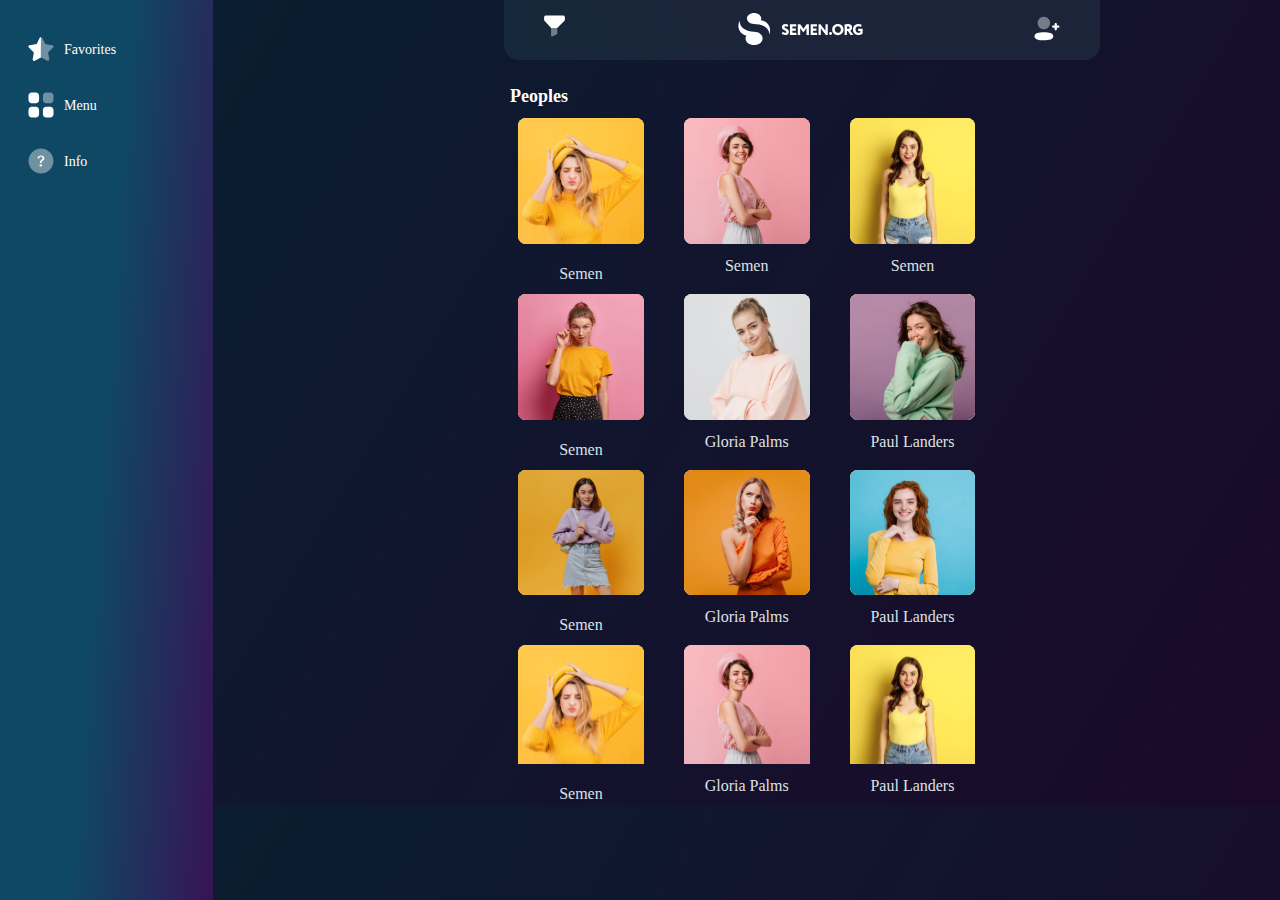
==== index.html @ aac5768b "minner change" ====
<!DOCTYPE html>
<html lang="en" data-bs-theme="dark">

<head>
    <meta charset="utf-8" />
    <meta name="viewport" content="width=device-width, initial-scale=1" />
    <meta name="description" content="" />
    <meta name="author" content="Mark Otto, Jacob Thornton, and Bootstrap contributors" />
    <meta name="generator" content="Hugo 0.122.0" />
    <title>Dashboard</title>
    <link href="assets/dist/css/bootstrap.min.css" rel="stylesheet" />
    <meta charset="UTF-8">
    <meta name="viewport" content="width=device-width, initial-scale=1.0">

    <link href="assets/dashboard.css" rel="stylesheet" />
    <link href="assets/style.css" rel="stylesheet" />
</head>

<body>
    <header class="p-0 shadow" data-bs-theme="dark">
        <div id="navbarSearch" class="navbar-search w-100 collapse">
            <input class="form-control w-100 rounded-0 border-0" type="text" placeholder="Search" aria-label="Search" />
        </div>
    </header>




    <div class="container-fluid">
        <div class="row">
            <div class="sidebar col-md-3 col-lg-2 p-0 bg-body-tertiary position-fixed">
                <div class="offcanvas-md offcanvas-end bg-body-tertiary" tabindex="-1" id="sidebarMenu"
                    aria-labelledby="sidebarMenuLabel">
                    <div class="offcanvas-header">
                        <button type="button" class="btn-close" data-bs-dismiss="offcanvas"
                            data-bs-target="#sidebarMenu" aria-label="Close"></button>
                    </div>
                    <div class="offcanvas-body d-md-flex flex-column p-0 pt-lg-3 overflow-y-auto sidebar-bg">
                        <ul class="nav flex-column text-white">
                            <li class="nav-item">
                                <a class="nav-link d-flex align-items-center gap-2" href="favorites.html">
                                    <img src="assets/images/fav.svg" class="menu-icon" alt="..." />
                                    Favorites
                                </a>
                            </li>

                            <li class="nav-item dropdown">
                                <a class="nav-link d-flex align-items-center gap-2" data-bs-toggle="collapse"
                                    href="#collapseExample" role="button" aria-expanded="false"
                                    aria-controls="collapseExample">
                                    <img src="assets/images/menu.svg" class="menu-icon" alt="..." />
                                    Menu
                                </a>

                                <div class="collapse" id="collapseExample">
                                    <div class="collepse-bg card card-body filteroverflow">



                                        <div>
                                            <div>
                                                <span class="float-start text-left text-white">1 Mile</span>
                                                <span class="float-end text-right greytext">500+ Miles</span>
                                            </div>
                                            <div class="mt-10">
                                                <input type="range" class="form-range" id="customRange1">
                                            </div>
                                        </div>

                                        <hr>

                                        <div>
                                            <div>
                                                <span class="float-start text-left text-white">Age</span>
                                                <span class="float-end text-right greytext">18-50</span>
                                            </div>
                                            <div class="mt-10">
                                                <input type="range" class="form-range" id="customRange1">
                                            </div>
                                        </div>

                                        <hr>


                                        <div>
                                            <div>
                                                <span class="float-start text-left text-white">Role</span>
                                            </div>
                                            <div class="mt-10">
                                                <div class="">
                                                    <span class="float-start text-left text-white">Caucasian</span>
                                                    <div class="form-check form-switch custom-switch">
                                                        <input class="form-check-input float-end" type="checkbox"
                                                            id="flexSwitchCheckDefault">
                                                    </div>
                                                </div>

                                            </div>

                                            <div class="mt-4">
                                                <div class="">
                                                    <span class="float-start text-left text-white">Asian</span>
                                                    <div class="form-check form-switch custom-switch">
                                                        <input class="form-check-input float-end" type="checkbox"
                                                            id="flexSwitchCheckDefault">
                                                    </div>
                                                </div>
                                            </div>

                                            <div class="mt-4">
                                                <div class="">
                                                    <span class="float-start text-left text-white">Latin/Hispanic</span>
                                                    <div class="form-check form-switch custom-switch">
                                                        <input class="form-check-input float-end" type="checkbox"
                                                            id="flexSwitchCheckDefault">
                                                    </div>
                                                </div>
                                            </div>

                                            <div class="mt-4">
                                                <div class="">
                                                    <span class="float-start text-left text-white">Black</span>
                                                    <div class="form-check form-switch custom-switch">
                                                        <input class="form-check-input float-end" type="checkbox"
                                                            id="flexSwitchCheckDefault">
                                                    </div>
                                                </div>
                                            </div>

                                            <div class="mt-4">
                                                <div class="">
                                                    <span class="float-start text-left text-white">Indian</span>
                                                    <div class="form-check form-switch custom-switch">
                                                        <input class="form-check-input float-end" type="checkbox"
                                                            id="flexSwitchCheckDefault">
                                                    </div>
                                                </div>
                                            </div>

                                            <div class="mt-4">
                                                <div class="">
                                                    <span class="float-start text-left text-white">Other</span>
                                                    <div class="form-check form-switch custom-switch">
                                                        <input class="form-check-input float-end" type="checkbox"
                                                            id="flexSwitchCheckDefault">
                                                    </div>
                                                </div>
                                            </div>

                                            <div class="mt-4">
                                                <div class="">
                                                    <span class="float-start text-left text-white">Top</span>
                                                    <div class="form-check form-switch custom-switch">
                                                        <input class="form-check-input float-end" type="checkbox"
                                                            id="flexSwitchCheckDefault">
                                                    </div>
                                                </div>
                                            </div>

                                            <div class="mt-4">
                                                <div class="">
                                                    <span class="float-start text-left text-white">Bottom</span>
                                                    <div class="form-check form-switch custom-switch">
                                                        <input class="form-check-input float-end" type="checkbox"
                                                            id="flexSwitchCheckDefault">
                                                    </div>
                                                </div>
                                            </div>
                                            <hr>

                                            <div class="d-grid gap-2 col-12 mx-auto">
                                                <button class="btn btn-search" type="button">SEARCH</button>
                                            </div>






                                        </div>



                                    </div>
                                </div>
                            </li>
                            <li class="nav-item">
                                <a class="nav-link d-flex align-items-center gap-2" href="info.html">
                                    <img src="assets/images/info.svg" class="menu-icon" alt="..." />
                                    Info
                                </a>
                            </li>
                        </ul>
                    </div>
                </div>
            </div>
            <!-- sidebar -->

            <main class="col-md-9 ms-sm-auto col-lg-10 px-md-4">

                <div class="container">
                    <div class="row">
                        <div class="col">

                        </div>
                        <div class="col-12 col-sm-12 col-md-6">

                            <div class="cardhead-bg top-headers">

                                <div class="row">
                                    <div class="col-2 col-sm-2 col-md-2">
                                        <div class="p-2 bd-highlight text-center">
                                            <a class="" data-bs-toggle="collapse" href="#notificationitem" role="button"
                                                aria-expanded="false" aria-controls="collapseExample">
                                                <img src="assets/images/filter.svg" class="filter-img" alt="..." />
                                            </a>
                                        </div>
                                    </div>
                                    <div class="col-8 col-sm-8 col-md-8">
                                        <div class="p-2 bd-highlight text-center">
                                            <a href="index.html">
                                              <img src="assets/images/logo.svg" class="menu-logo" alt="..." />
                                            </a>
                                        </div>
                                    </div>
                                    <div class="col-2 col-sm-2 col-md-2">
                                        <div class="p-2 bd-highlight text-center">
                                            <img src="assets/images/profile-icon.svg" class=" " alt="..." />
                                        </div>
                                    </div>



                                </div>
                            </div>
                            <div class="collapse colpbiesnotification " id="notificationitem">
                                <div class=" bropareabg  p-4">
                                    <div class="form-floating">
                                        <input type="email" class="form-control customfeald" id="floatingInput vust" placeholder="name@example.com">
                                        <label class="labeler" for="floatingInput">Email address</label>
                                      </div>
                                      <div class="tagarea mt-2">
                                        <dev class="heading-type">Types</dev><br>
                                        <small class="text-muted text-white">Identify your body and personality type</small>
                                        <div class="tags mt-2">
                                            <span class="badge rounded-pill bg-customtag">JOCK</span>
                                            <span class="badge rounded-pill bg-customtag">DILF</span>
                                            <span class="badge rounded-pill bg-customtag">FRESHF</span>
                                            <span class="badge rounded-pill bg-customtag">CHUBBY</span>
                                            <span class="badge rounded-pill bg-customtag">FEM</span>
                                            <span class="badge rounded-pill bg-customtag">FURRY</span>
                                            <span class="badge rounded-pill bg-customtag">MUSCLE</span>
                                            <span class="badge rounded-pill bg-customtag">MASCULINE</span>
                                            <span class="badge rounded-pill bg-customtag">SMOOTH</span>
                                            <span class="badge rounded-pill bg-customtag">FUNNY</span>
                                            <span class="badge rounded-pill bg-customtag">BIG ASS</span>
                                            <span class="badge rounded-pill bg-customtag">BIG COCK</span>
                                            <span class="badge rounded-pill bg-customtag">TATTOOED</span>
                                        </div>
                                        <hr>

                                        <dev class="heading-type">Tags</dev><br>
                                        <small class="text-muted text-white">Select tags identifying the type of content you create</small>
                                        <div class="tags mt-2">
                                            <span class="badge rounded-pill bg-customtag">FISTING</span>
                                            <span class="badge rounded-pill bg-customtag">GROUP</span>
                                            <span class="badge rounded-pill bg-customtag">FEET</span>
                                            <span class="badge rounded-pill bg-customtag">ROLE PLAY</span>
                                            <span class="badge rounded-pill bg-customtag">AMATEUR</span>
                                            <span class="badge rounded-pill bg-customtag">BONDAGE</span>
                                            <span class="badge rounded-pill bg-customtag">COSPLAY</span>
                                            <span class="badge rounded-pill bg-customtag">ANAL</span>
                                            <span class="badge rounded-pill bg-customtag">ORAL</span>
                                            <span class="badge rounded-pill bg-customtag">HARDCORE</span>
                                            <span class="badge rounded-pill bg-customtag">MASTURBATION</span>
                                            <span class="badge rounded-pill bg-customtag">PISSING</span>
                                            <span class="badge rounded-pill bg-customtag">POV</span>
                                        </div>
<hr>
<div class="d-grid gap-2 col-12 mx-auto">
    <button class="btn btn-search" type="button">SEARCH</button>
</div>


                                      </div>

                                  
                                </div>
                            </div>
                        </div>
                        <div class="col">
                        </div>
                    </div>





                    <div class="container mt-10">
                        <div class="row">
                            <div class="col">

                            </div>
                            <div class="col-12 col-sm-12 col-md-6 mt-5">


                                <div class="mein-topheading ">
                                    Peoples
                                </div>
                                <div>


                                    <div class="row overflow-productssection ">
                                        <div class="col-4 col-sm-4 col-md-4">
                                            <div class="p-2 bd-highlight text-center">
                                                <a class="" data-bs-toggle="modal" href="#exampleModalToggle1"
                                                    role="button">
                                                    <img src="assets/images/image-gallery/1.svg" class="img-100per"
                                                        alt="...">
                                                </a>
                                            </div>
                                            <p class="text-center gallery-heading">Semen</p>
                                        </div>
                                        <div class="col-4 col-sm-4 col-md-4">
                                            <div class="p-2 bd-highlight text-center">
                                                <img src="assets/images/image-gallery/2.svg" class="img-100per"
                                                    alt="...">
                                                <p class="text-center gallery-heading">Semen</p>
                                            </div>
                                        </div>
                                        <div class="col-4 col-sm-4 col-md-4">
                                            <div class="p-2 bd-highlight text-center">
                                                <img src="assets/images/image-gallery/3.svg" class="img-100per "
                                                    alt="...">
                                                <p class="text-center gallery-heading">Semen</p>
                                            </div>
                                        </div>

                                        <div class="col-4 col-sm-4 col-md-4">
                                            <div class="p-2 bd-highlight text-center">
                                                <img src="assets/images/image-gallery/4.svg" class="img-100per"
                                                    alt="...">
                                            </div>
                                            <p class="text-center gallery-heading">Semen</p>
                                        </div>
                                        <div class="col-4 col-sm-4 col-md-4">
                                            <div class="p-2 bd-highlight text-center">
                                                <img src="assets/images/image-gallery/5.svg" class="img-100per"
                                                    alt="...">
                                                <p class="text-center gallery-heading">Gloria Palms</p>
                                            </div>
                                        </div>
                                        <div class="col-4 col-sm-4 col-md-4">
                                            <div class="p-2 bd-highlight text-center">
                                                <img src="assets/images/image-gallery/6.svg" class="img-100per "
                                                    alt="...">
                                                <p class="text-center gallery-heading">Paul Landers</p>
                                            </div>
                                        </div>


                                        <div class="col-4 col-sm-4 col-md-4">
                                            <div class="p-2 bd-highlight text-center">
                                                <img src="assets/images/image-gallery/7.svg" class="img-100per"
                                                    alt="...">
                                            </div>
                                            <p class="text-center gallery-heading">Semen</p>
                                        </div>
                                        <div class="col-4 col-sm-4 col-md-4">
                                            <div class="p-2 bd-highlight text-center">
                                                <img src="assets/images/image-gallery/8.svg" class="img-100per"
                                                    alt="...">
                                                <p class="text-center gallery-heading">Gloria Palms</p>
                                            </div>
                                        </div>
                                        <div class="col-4 col-sm-4 col-md-4">
                                            <div class="p-2 bd-highlight text-center">
                                                <img src="assets/images/image-gallery/9.svg" class="img-100per "
                                                    alt="...">
                                                <p class="text-center gallery-heading">Paul Landers</p>
                                            </div>
                                        </div>

                                        <div class="col-4 col-sm-4 col-md-4">
                                            <div class="p-2 bd-highlight text-center">
                                                <img src="assets/images/image-gallery/10.svg" class="img-100per"
                                                    alt="...">
                                            </div>
                                            <p class="text-center gallery-heading">Semen</p>
                                        </div>
                                        <div class="col-4 col-sm-4 col-md-4">
                                            <div class="p-2 bd-highlight text-center">
                                                <img src="assets/images/image-gallery/11.svg" class="img-100per"
                                                    alt="...">
                                                <p class="text-center gallery-heading">Gloria Palms</p>
                                            </div>
                                        </div>
                                        <div class="col-4 col-sm-4 col-md-4">
                                            <div class="p-2 bd-highlight text-center">
                                                <img src="assets/images/image-gallery/12.svg" class=" img-100per"
                                                    alt="...">
                                                <p class="text-center gallery-heading">Paul Landers</p>
                                            </div>
                                        </div>
                                    </div>

                                </div>





                            </div>
                            <div class="col">

                            </div>
                        </div>
                    </div>

                </div>
                <footer class="footer mt-auto   menuon-mobile">
                    <div class="container">
                        <nav class=" ">
                            <div class="">


                                <div class="">
                                    <div class="row">
                                        <div class="col text-center">

                                            <a class="nav-link  align-items-center gap-2" href="#">
                                                <img src="assets/images/fav.svg" class="menu-icon" alt="..." />
                                                <div class="mobile-menusize">Favorites</div>
                                            </a>

                                        </div>
                                        <div class="col text-center">
                                            <a class="nav-link  align-items-center gap-2" data-bs-toggle="modal"
                                                href="#exampleModalToggle" role="button">
                                                <img src="assets/images/menu.svg" class="menu-icon" alt="..." />
                                                <div class="mobile-menusize">Menu</div>
                                            </a>


                                        </div>
                                        <div class="col text-center">

                                            <a class="nav-link  align-items-center gap-2" href="#">
                                                <img src="assets/images/info.svg" class="menu-icon" alt="..." />
                                                <div class="mobile-menusize">Info</div>
                                            </a>


                                        </div>
                                    </div>

                                </div>
                            </div>
                        </nav>
                    </div>
                </footer>


        </div>

        <!-- popup -->

        <div class="modal fade popppsdivmjdjje" id="exampleModalToggle" aria-hidden="true"
            aria-labelledby="exampleModalToggleLabel" tabindex="-1">
            <div class="modal-dialog modal-dialog-centered  ">
                <div class="modal-content mobilepopupbg ">
                    <!-- <button type="button" class="btn-close float-end" data-bs-dismiss="modal" aria-label="Close"></button> -->
                    <div class="modal-header">
                        <h5 class="modal-title text-center  " id="exampleModalToggleLabel">TOGGLE</h5>
                    </div>
                    <div class="modal-body">
                        <div class="  filteroverflow">
                            <div>
                                <div>
                                    <span class="float-start text-left text-white">1 Mile</span>
                                    <span class="float-end text-right greytext">500+ Miles</span>
                                </div>
                                <div class="mt-10">
                                    <input type="range" class="form-range custom-range" id="customRange1">
                                </div>
                            </div>
                            <hr>
                            <div>
                                <div>
                                    <span class="float-start text-left text-white">Age</span>
                                    <span class="float-end text-right greytext">18-50</span>
                                </div>
                                <div class="mt-10">
                                    <input type="range" class="form-range custom-range" id="customRange1">
                                </div>
                            </div>
                            <hr>
                            <div>
                                <div>
                                    <span class="float-start text-left text-white">Role</span>
                                </div>
                                <div class="mt-10">
                                    <div class="">
                                        <span class="float-start text-left text-white">Caucasian</span>
                                        <div class="form-check form-switch custom-switch">
                                            <input class="form-check-input float-end" type="checkbox"
                                                id="flexSwitchCheckDefault">
                                        </div>
                                    </div>
                                </div>
                                <div class="mt-4">
                                    <div class="">
                                        <span class="float-start text-left text-white">Asian</span>
                                        <div class="form-check form-switch custom-switch">
                                            <input class="form-check-input float-end" type="checkbox"
                                                id="flexSwitchCheckDefault">
                                        </div>
                                    </div>
                                </div>

                                <div class="mt-4">
                                    <div class="">
                                        <span class="float-start text-left text-white">Latin/Hispanic</span>
                                        <div class="form-check form-switch custom-switch">
                                            <input class="form-check-input float-end" type="checkbox"
                                                id="flexSwitchCheckDefault">
                                        </div>
                                    </div>
                                </div>

                                <div class="mt-4">
                                    <div class="">
                                        <span class="float-start text-left text-white">Black</span>
                                        <div class="form-check form-switch custom-switch">
                                            <input class="form-check-input float-end" type="checkbox"
                                                id="flexSwitchCheckDefault">
                                        </div>
                                    </div>
                                </div>

                                <div class="mt-4">
                                    <div class="">
                                        <span class="float-start text-left text-white">Indian</span>
                                        <div class="form-check form-switch custom-switch">
                                            <input class="form-check-input float-end" type="checkbox"
                                                id="flexSwitchCheckDefault">
                                        </div>
                                    </div>
                                </div>

                                <div class="mt-4">
                                    <div class="">
                                        <span class="float-start text-left text-white">Other</span>
                                        <div class="form-check form-switch custom-switch">
                                            <input class="form-check-input float-end" type="checkbox"
                                                id="flexSwitchCheckDefault">
                                        </div>
                                    </div>
                                </div>

                                <div class="mt-4">
                                    <div class="">
                                        <span class="float-start text-left text-white">Top</span>
                                        <div class="form-check form-switch custom-switch">
                                            <input class="form-check-input float-end" type="checkbox"
                                                id="flexSwitchCheckDefault">
                                        </div>
                                    </div>
                                </div>

                                <div class="mt-4">
                                    <div class="">
                                        <span class="float-start text-left text-white">Bottom</span>
                                        <div class="form-check form-switch custom-switch">
                                            <input class="form-check-input float-end" type="checkbox"
                                                id="flexSwitchCheckDefault">
                                        </div>
                                    </div>
                                </div>
                                <hr>

                                <div class="d-grid gap-2 col-12 mx-auto">
                                    <button class="btn btn-search" data-bs-target="#exampleModalToggle2"
                                        data-bs-toggle="modal" data-bs-dismiss="modal">SEARCH</button>
                                </div>
                            </div>

                        </div>
                    </div>

                </div>
            </div>
        </div>


        <!-- Pop 2 -->

        <div class="modal fade popppsdivmjdjje" id="exampleModalToggle1" aria-hidden="true"
            aria-labelledby="exampleModalToggleLabel" tabindex="-1">
            <div class="modal-dialog modal-dialog-centered ">
                <div class="modal-content  ">
                    <div class="popup-widtharea"
                        style="background-image: url(assets/images/image.png); background-repeat: no-repeat;">
                        <div class="modal-header">
                            <h5 class="modal-title text-center text-white" id="exampleModalToggleLabel">SHOW ME</h5>
                            <!-- <button type="button" class="btn-close" data-bs-dismiss="modal" aria-label="Close"></button> -->
                        </div>
                        <div class="modal-body no-border" style="padding-top: 0px;">
                            <div class="check-boxarea">

                                <div class="form-check">
                                    <input class="form-check-input" type="checkbox" value="" id="flexCheckDefault">
                                    <label class=" checkboxtext">
                                        GAY
                                    </label>
                                </div>

                                <div class="form-check">
                                    <input class="form-check-input" type="checkbox" value="" id="flexCheckDefault">
                                    <label class=" checkboxtext">
                                        BISEXUAL
                                    </label>
                                </div>

                                <div class="form-check">
                                    <input class="form-check-input" type="checkbox" value="" id="flexCheckDefault">
                                    <label class=" checkboxtext">
                                        STRAIGHT
                                    </label>
                                </div>

                                <div class="form-check">
                                    <input class="form-check-input" type="checkbox" value="" id="flexCheckDefault">
                                    <label class=" checkboxtext">
                                        TRANS
                                    </label>
                                </div>

                                <div class="form-check">
                                    <input class="form-check-input" type="checkbox" value="" id="flexCheckDefault">
                                    <label class=" checkboxtext">
                                        HIV UNDECTABLE
                                    </label>
                                </div>

                            </div>

                            <div class="textarea-appo glassbgs text-center commentsareas">
                                *red revise mock-upThesemen.orgwebsites is transparent ie non members area is the same
                                as themembers area except communication with other Semen is not available to nonmembers
                                visiting the website*red revise mock-up Thesemen.orgwebsites is transparent ie non
                                members area is the same as themembers area except communication*red revise
                                mock-upThesemen.orgwebsites is transparent ie non members area is the same as themembers
                                area except communication with other Semen is not available to nonmembers visiting the
                                website*red revise mock-up Thesemen.orgwebsites is transparent ie non members area is
                                the same as themembers area except communication with other Semen is not available to
                                nonmembers visiting the website *red revise mock-upThesemen.orgwebsites is transparent
                                ie

                            </div>

                            <div class="d-grid gap-2 col-12 mx-auto mt-4">
                                <button class="btn btn-search" type="button">
                                    <span class="agretext">I AGREE</span> <img src="assets/images/swapicon.svg" class=""
                                        alt="...">
                                </button>
                                <button class="btn btn-exit mt-2 mb-3" data-bs-target="#exampleModalToggle2"
                                    data-bs-toggle="modal" data-bs-dismiss="modal">
                                    <span class="agretext">EXIT</span>
                                </button>
                            </div>


                        </div>
                        <br /> <br />
                    </div>
                </div>
            </div>
        </div>








        </main>
    </div>
    </div>
    <script src="assets/dist/js/bootstrap.bundle.min.js"></script>

    <script src="assets/dashboard.js"></script>
</body>

</html>
---- assets/dashboard.css ----
.bi {
  display: inline-block;
  width: 1rem;
  height: 1rem;
}

/*
 * Sidebar
 */

@media (min-width: 768px) {
  .sidebar .offcanvas-lg {
    position: -webkit-sticky;
    position: sticky;
    top: 48px;
  }
  .navbar-search {
    display: block;
  }
}

.sidebar .nav-link {
  font-size: .875rem;
  font-weight: 500;
}

.sidebar .nav-link.active {
  color: #2470dc;
}

.sidebar-heading {
  font-size: .75rem;
}

/*
 * Navbar
 */

.navbar-brand {
  padding-top: .75rem;
  padding-bottom: .75rem;
  background-color: rgba(0, 0, 0, .25);
  box-shadow: inset -1px 0 0 rgba(0, 0, 0, .25);
}

.navbar .form-control {
  padding: .75rem 1rem;
}
---- assets/style.css ----
body {
  background: rgb(27, 9, 41);
  background: linear-gradient(301deg, rgba(27, 9, 41, 1) 0%, rgba(8, 32, 49, 1) 100%);
  font-family: montserrat !important;
}


.sidebar-bg {
  background: rgb(15, 72, 100);
  background: linear-gradient(94deg, rgba(15, 72, 100, 1) 48%, rgba(55, 20, 85, 1) 100%);
  height: 100vh;
}

.cardhead-bg {
  background: rgb(28, 36, 57);
  background: linear-gradient(254deg, rgba(28, 36, 57, 1) 48%, rgba(23, 40, 59, 1) 100%);
  padding: 5px 16px 7px 13px;
  border-bottom-right-radius: 15px;
  border-bottom-left-radius: 15px;
  /* position: fixed;
  width: 617px; */
}

.text-center {
  text-align: center;
  margin: auto;
}

.logo-images {
  width: 130px;
}

.filter-img {
  width: 25px;
}

.profile-img {
  width: 14px;
  height: 30px;
  border-radius: 50%;
}

.nav {
  color: #ffffff !important;
}

.text-white {
  color: #ffffff !important;
}

.nav-link {

  color: #ffffff;
  margin-left: 10px;
  margin-right: 10px;
  margin-top: 10px;

}

.nav-link:hover {
  color: #ffffff;
  background-color: #ffffff22;
  border-radius: 10px;
  margin-left: 10px;
  margin-right: 10px;
  margin-top: 10px;
}

ul.dropdown-menu.show {
  background: #0f4864;
  width: 90%;
}

.collepse-bg {
  background-color: #0f486400;
}

.mobile-menu-responsive {
  background-color: #0f4864;
}

.menuon-mobile {
  display: none;
}

.mobile-menusize {
  font-size: 10px;
}

.menu-logo {
  width: 125px;
}

.mein-topheading {
  font-size: 18px;
  color: #ffffff;
  font-weight: 600;
}

.mt-10 {
  margin-top: 35px;
}

.gallery-heading {
  margin-top: 10px;
}

.img-100per {
  width: 100%;
}

.filteroverflow {
  overflow-x: auto;
  height: 80%;
  border: navajowhite;
}

.text-left {
  text-align: left;
}

.text-right {
  text-align: right;
}

.greytext {
  color: #C6C6C6;
}




.custom-switch .form-check-input {
  border: navajowhite;
  width: 50px;
  /* Adjust width */
  height: 25px;
  /* Adjust height */
  background-color: #8875E3;
  /* Default (unchecked) background color */

  transition: background-color 0.3s ease, transform 0.3s ease, border-color 0.3s ease;
  appearance: none;
  /* Remove default browser styles */
  border-radius: 50px !important;
  /* Rounded switch */
  position: relative;
  cursor: pointer;
}

.custom-switch .form-check-input:before {
  content: '';
  position: absolute;
  top: 50%;
  left: 5px;
  width: 15px;
  /* Circle size */
  height: 15px;
  background-color: #132949;
  /* Knob color */
  border-radius: 50%;
  transform: translateY(-50%);
  transition: transform 0.3s ease;
}

.custom-switch .form-check-input:checked {
  background-color: white;
  /* Checked background color */
  border-color: rgba(255, 255, 255, 0);
}

.custom-switch .form-check-input:checked:before {
  background-color: #8875E3;
  /* Knob color when checked */
  transform: translateY(-50%) translateX(25px);
  /* Move knob */
}

.btn-search {
  background: rgb(101, 227, 113);
  background: linear-gradient(90deg, rgba(101, 227, 113, 1) 32%, rgba(62, 149, 73, 1) 100%);
  color: #ffffff;

  border-radius: 100px;
  padding: 10px 20px;
  font-size: 12px;
}

.btn-search:hover {
  background: rgb(101, 227, 113);
  background: linear-gradient(90deg, rgba(101, 227, 113, 1) 32%, rgba(62, 149, 73, 1) 100%);
  color: #ffffff;

  border-radius: 100px;
  padding: 10px 20px;
  font-size: 12px;
}
.btn-exit{
  background: rgb(20,66,66);
  background: linear-gradient(137deg, rgba(20,66,66,1) 0%, rgba(34,26,66,1) 100%);
  color: #ffffff;

  border-radius: 100px;
  padding: 10px 20px;
  font-size: 12px;

}

.overflow-productssection {
  overflow-x: auto;
  height: 80%;
  border: navajowhite;
}

.top-headers {
  position: fixed;
  /* display: contents; */
  width: 596px;
}


.mobilepopupbg {
  background: rgb(37, 179, 243);
  background: linear-gradient(158deg, rgba(37, 179, 243, 1) 32%, rgba(108, 38, 164, 1) 100%);
}

.popppsdivmjdjje {
  border-radius: 30px;
  width: 90% !important;
  margin: auto;
  margin-left: 5% !important;
}

.no-border {
  border: none !important;
}


.modal-header {
  border-bottom: var(--bs-modal-header-border-width) solid #49505700 !important;
}

.modal-footer {
  border-top: var(--bs-modal-footer-border-width) solid #49505700 !important;
}

.popupimagebg {

  background-image: url("images/image.png");
}

.form-check-input {
  --bs-form-check-bg: #ffffff00;
  flex-shrink: 0;
  width: 2em;
  height: 2em;
  margin-top: .25em;
  border-radius: 6px !important;
  border: #ffffff solid 2px;
}

.checkboxtext {
  color: #ffffff;
  font-size: 12px;
}

.checkboxtext {
  color: #ffffff;
  font-size: 15px;
  font-weight: 500;
  margin-left: 5px;
  padding-top: 1px;
  margin-top: 5px;
}

.textarea-appo {
  background: #ffffff00;
  border: #ffffff solid 2px;
  border-radius: 10px;
  color: #ffffff;
  font-size: 15px;
  font-weight: 500;
  margin-top: 5px;
  padding: 10px;
  width: 100%;
}


.glassbgs {
  background: rgba(255, 255, 255, 0.28);
  border-radius: 16px;
  box-shadow: 0 4px 30px rgba(0, 0, 0, 0.1);
  backdrop-filter: blur(5px);
  -webkit-backdrop-filter: blur(5px);
  border: 1px solid rgba(255, 255, 255, 0.3);
  width: 100%;
}

.commentsareas {
  font-size: 12px;
  font-weight: normal;
  overflow: auto;
  height: 136px;
  margin-top: 20px;
  padding: 5px;
}

.popup-widtharea {
  width: 500px;
  height: 509px;

}

.agretext {
  color: #ffffff;
  font-size: 14px;
  font-weight: 600;
  /* margin-top: 5px; */
  /* padding-top: 16px; */
}

.form-check {

  margin-bottom: 3px;
}
.colpbiesnotification{
  position: absolute;
    width: 596px;
    margin-top: 58px;
}
.bropareabg{
  background: rgb(37,181,236);
  background: linear-gradient(132deg, rgba(37,181,236,1) 0%, rgba(135,47,205,1) 100%);
  border-bottom-right-radius: 21px;
  border-bottom-left-radius: 21px;
  padding: 10px;
}

input#floatingInput\ vust {
  border-radius: 50px;
  background: transparent;
  border: solid 2px #fff;
}
.heading-type{
  color: #ffffff;
  font-size: 15px;
  font-weight: 600;
  
}
.bg-customtag {
  border-radius: 50px;
  padding: 8px 18px 8px 18px;
  color: #ffffff;
  font-size: 12px;
  font-weight: 600;

  background: rgba(255, 255, 255, 0.28);
  border-radius: 16px;
  box-shadow: 0 4px 30px rgba(0, 0, 0, 0.1);
  backdrop-filter: blur(5px);
  -webkit-backdrop-filter: blur(5px);
  border: 1px solid rgba(255, 255, 255, 0.3);
  margin-top: 5px;
}

.bg-customtag:hover {
  border-radius: 50px;
  padding: 8px 18px 8px 18px;
  color: #ffffff;
  font-size: 12px;
  font-weight: 600;

  background: rgba(10, 10, 10, 0.793);
  border-radius: 16px;
  box-shadow: 0 4px 30px rgba(0, 0, 0, 0.1);
  backdrop-filter: blur(5px);
  -webkit-backdrop-filter: blur(5px);
  border: 1px solid rgba(255, 255, 255, 0.3);
  margin-top: 5px;
}

.deletebutton {
  position: relative;
  float: right;
  margin-top: -30px;
  margin-right: 5px;
}
.edit-icons{width: 20px;}

@media only screen and (max-width: 765px) and (min-width: 100px) {
  .menuon-mobile {
    background: rgb(17, 69, 103);
    background: linear-gradient(49deg, rgba(17, 69, 103, 1) 48%, rgba(54, 22, 86, 1) 100%);
    bottom: 6px;
    position: fixed;
    width: 95%;
    margin: auto;
    border-radius: 15px;
    display: block !important;
    padding: 1px;
  }


  .colpbiesnotification{
    position: absolute;
    width: 95%;
      margin-top: 58px;
  }
  .popup-widtharea {
    width: 100%;
    height: 509px;
    border-radius: 25px;
}


  .cardhead-bg {

    width: 100% !important;
  }

}

::-webkit-scrollbar {
  width: 5px;
}

::-webkit-scrollbar-track {

  border-radius: 10px;
}

::-webkit-scrollbar-thumb {
  border-radius: 50px;
  background-color: #0f4864;
}
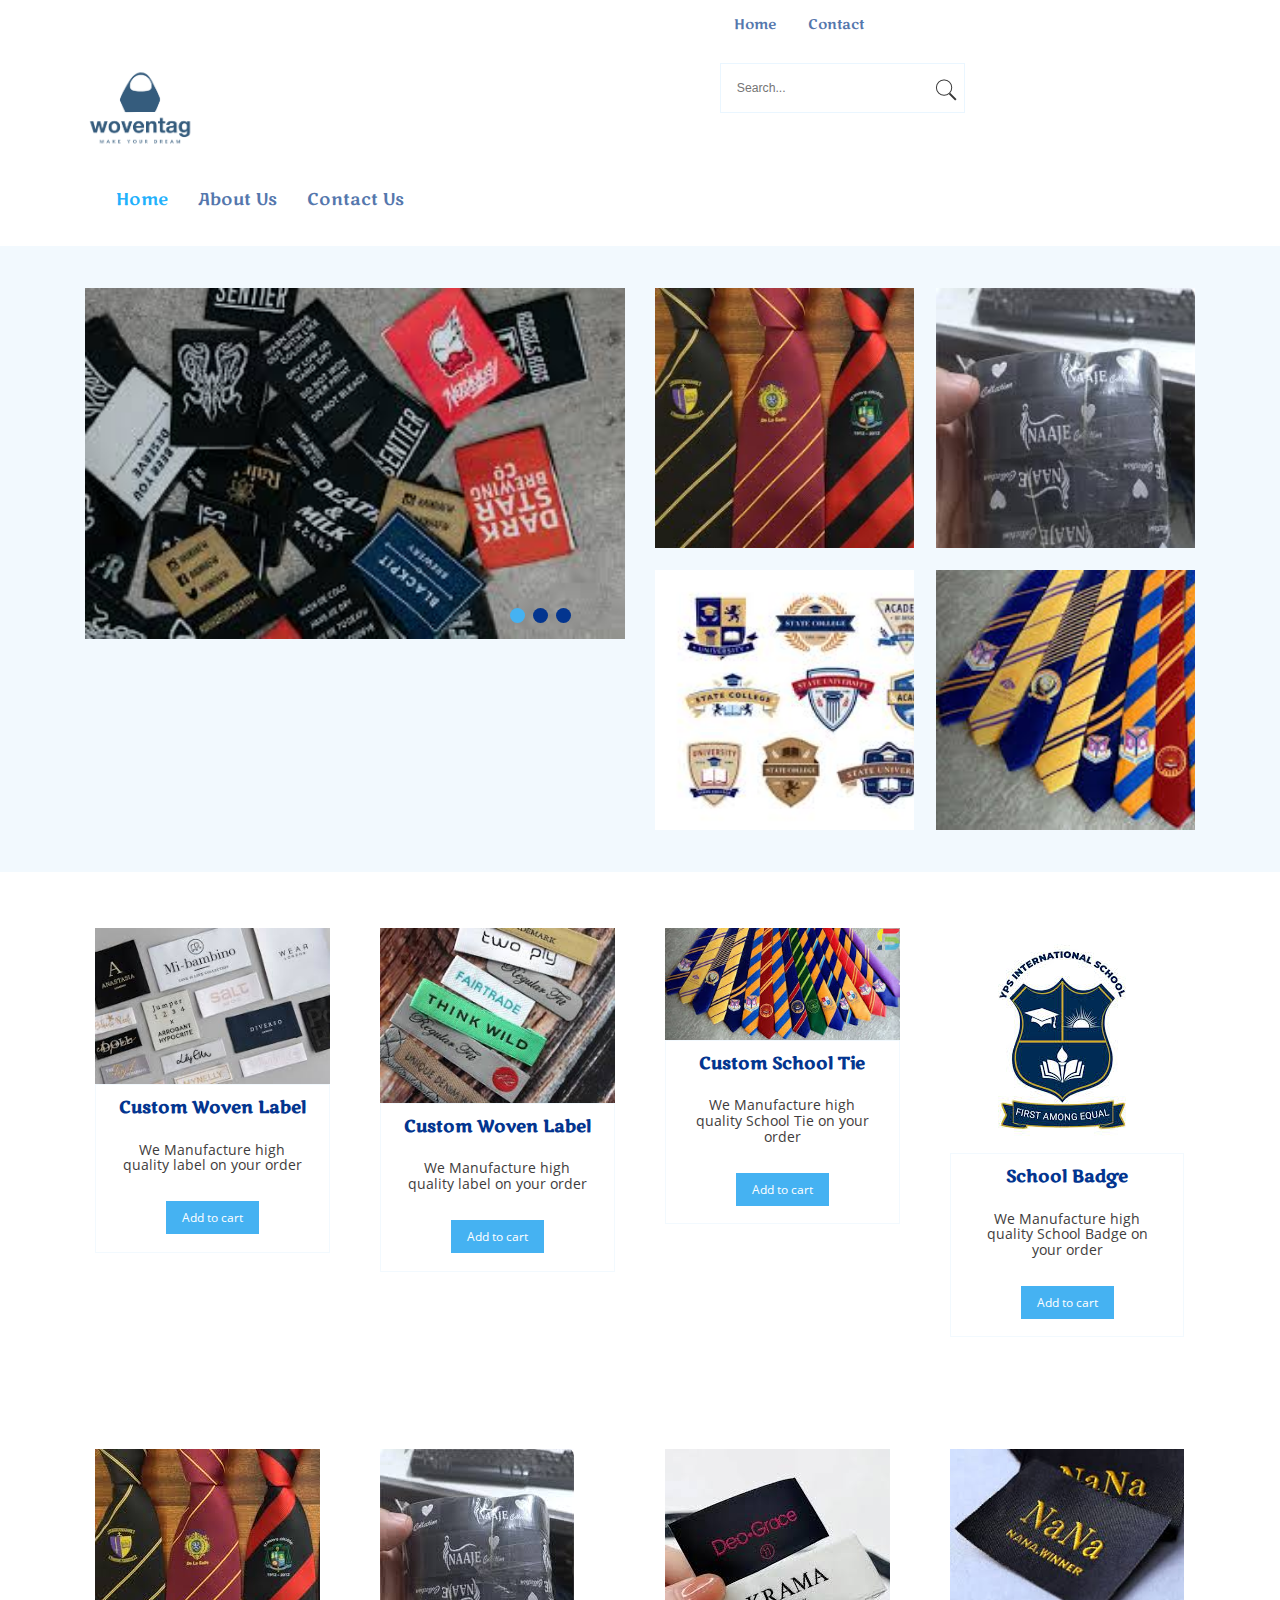
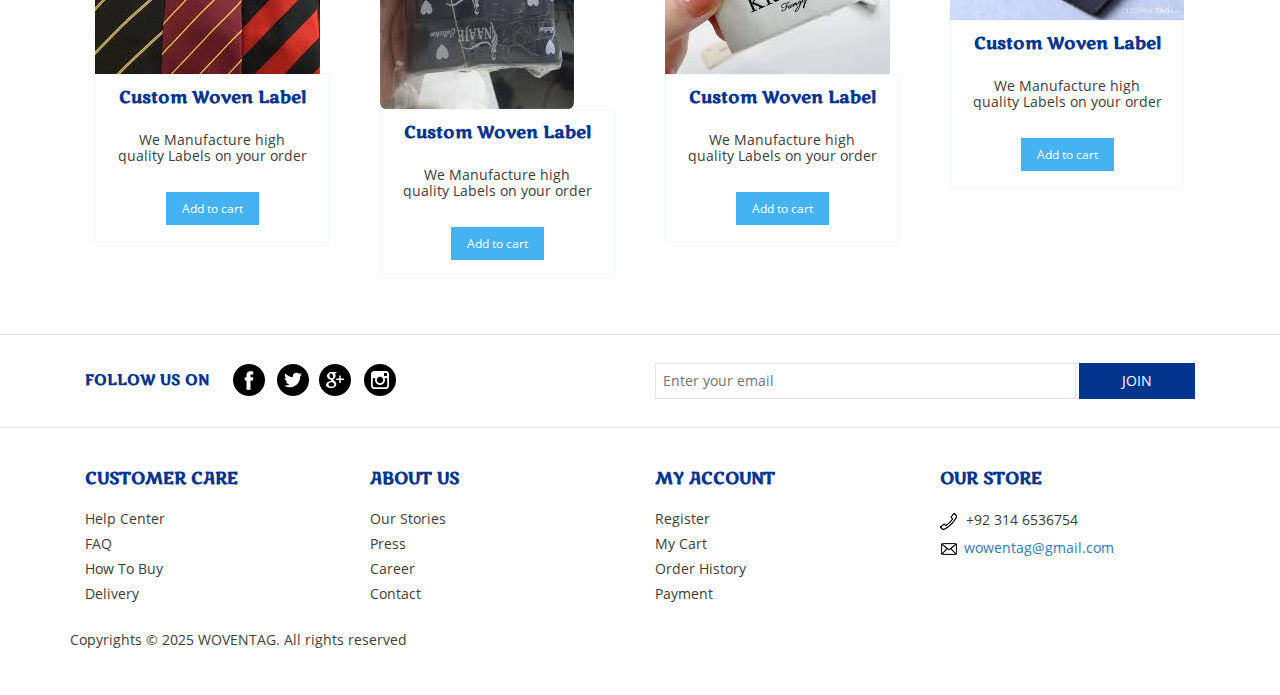
==== commit cd40070e: "first change" ====
--- a/index.html
+++ b/index.html
@@ -1,696 +1,403 @@
-<!DOCTYPE html>
-<html lang="en" data-bs-theme="dark">
+<!DOCTYPE HTML>
+<html>
 
 <head>
-    <meta charset="utf-8" />
-    <meta name="viewport" content="width=device-width, initial-scale=1" />
-    <meta name="description" content="" />
-    <meta name="author" content="Mark Otto, Jacob Thornton, and Bootstrap contributors" />
-    <meta name="generator" content="Hugo 0.122.0" />
-    <title>Dashboard</title>
-    <link href="assets/dist/css/bootstrap.min.css" rel="stylesheet" />
-    <meta charset="UTF-8">
-    <meta name="viewport" content="width=device-width, initial-scale=1.0">
-
-    <link href="assets/dashboard.css" rel="stylesheet" />
-    <link href="assets/style.css" rel="stylesheet" />
+	<title>Woven Label</title>
+	<link href="css/bootstrap.css" rel='stylesheet' type='text/css' />
+	<script type='text/javascript' src="js/jquery-1.11.1.min.js"></script>
+	<!-- Custom Theme files -->
+	<link href="css/style.css" rel='stylesheet' type='text/css' />
+	<!-- Custom Theme files -->
+	<!--//theme-style-->
+	<meta name="viewport" content="width=device-width, initial-scale=1">
+	<meta http-equiv="Content-Type" content="text/html; charset=utf-8" />
+	<meta name="keywords" content="woven tags, woven label,school tag,school batch" />
+	<!-- start menu -->
+	<script type="text/javascript" src="js/bootstrap.js"></script>
+
+	<script src="js/simpleCart.min.js"> </script>
+	<script src="js/responsiveslides.min.js"></script>
+	<script>
+		$(function () {
+			$("#slider").responsiveSlides({
+				auto: true,
+				nav: true,
+				speed: 500,
+				namespace: "callbacks",
+				pager: true,
+			});
+		});
+
+	</script>
+	<script type="text/javascript" src="js/move-top.js"></script>
+	<script type="text/javascript" src="js/easing.js"></script>
+	<script type="text/javascript">
+		jQuery(document).ready(function ($) {
+			$(".scroll").click(function (event) {
+				event.preventDefault();
+				$('html,body').animate({ scrollTop: $(this.hash).offset().top }, 1200);
+			});
+		});
+	</script>
+	<script type="text/javascript">
+		$(document).ready(function () {
+			/*
+			var defaults = {
+			containerID: 'toTop', // fading element id
+			containerHoverID: 'toTopHover', // fading element hover id
+			scrollSpeed: 1200,
+			easingType: 'linear' 
+			};
+			*/
+			$().UItoTop({ easingType: 'easeOutQuart' });
+		});
+	</script>
 </head>
 
 <body>
-    <header class="p-0 shadow" data-bs-theme="dark">
-        <div id="navbarSearch" class="navbar-search w-100 collapse">
-            <input class="form-control w-100 rounded-0 border-0" type="text" placeholder="Search" aria-label="Search" />
-        </div>
-    </header>
-
-
-
-
-    <div class="container-fluid">
-        <div class="row">
-            <div class="sidebar col-md-3 col-lg-2 p-0 bg-body-tertiary position-fixed">
-                <div class="offcanvas-md offcanvas-end bg-body-tertiary" tabindex="-1" id="sidebarMenu"
-                    aria-labelledby="sidebarMenuLabel">
-                    <div class="offcanvas-header">
-                        <button type="button" class="btn-close" data-bs-dismiss="offcanvas"
-                            data-bs-target="#sidebarMenu" aria-label="Close"></button>
-                    </div>
-                    <div class="offcanvas-body d-md-flex flex-column p-0 pt-lg-3 overflow-y-auto sidebar-bg">
-                        <ul class="nav flex-column text-white">
-                            <li class="nav-item">
-                                <a class="nav-link d-flex align-items-center gap-2" href="favorites.html">
-                                    <img src="assets/images/fav.svg" class="menu-icon" alt="..." />
-                                    Favorites
-                                </a>
-                            </li>
-
-                            <li class="nav-item dropdown">
-                                <a class="nav-link d-flex align-items-center gap-2" data-bs-toggle="collapse"
-                                    href="#collapseExample" role="button" aria-expanded="false"
-                                    aria-controls="collapseExample">
-                                    <img src="assets/images/menu.svg" class="menu-icon" alt="..." />
-                                    Menu
-                                </a>
-
-                                <div class="collapse" id="collapseExample">
-                                    <div class="collepse-bg card card-body filteroverflow">
-
-
-
-                                        <div>
-                                            <div>
-                                                <span class="float-start text-left text-white">1 Mile</span>
-                                                <span class="float-end text-right greytext">500+ Miles</span>
-                                            </div>
-                                            <div class="mt-10">
-                                                <input type="range" class="form-range" id="customRange1">
-                                            </div>
-                                        </div>
-
-                                        <hr>
-
-                                        <div>
-                                            <div>
-                                                <span class="float-start text-left text-white">Age</span>
-                                                <span class="float-end text-right greytext">18-50</span>
-                                            </div>
-                                            <div class="mt-10">
-                                                <input type="range" class="form-range" id="customRange1">
-                                            </div>
-                                        </div>
-
-                                        <hr>
-
-
-                                        <div>
-                                            <div>
-                                                <span class="float-start text-left text-white">Role</span>
-                                            </div>
-                                            <div class="mt-10">
-                                                <div class="">
-                                                    <span class="float-start text-left text-white">Caucasian</span>
-                                                    <div class="form-check form-switch custom-switch">
-                                                        <input class="form-check-input float-end" type="checkbox"
-                                                            id="flexSwitchCheckDefault">
-                                                    </div>
-                                                </div>
-
-                                            </div>
-
-                                            <div class="mt-4">
-                                                <div class="">
-                                                    <span class="float-start text-left text-white">Asian</span>
-                                                    <div class="form-check form-switch custom-switch">
-                                                        <input class="form-check-input float-end" type="checkbox"
-                                                            id="flexSwitchCheckDefault">
-                                                    </div>
-                                                </div>
-                                            </div>
-
-                                            <div class="mt-4">
-                                                <div class="">
-                                                    <span class="float-start text-left text-white">Latin/Hispanic</span>
-                                                    <div class="form-check form-switch custom-switch">
-                                                        <input class="form-check-input float-end" type="checkbox"
-                                                            id="flexSwitchCheckDefault">
-                                                    </div>
-                                                </div>
-                                            </div>
-
-                                            <div class="mt-4">
-                                                <div class="">
-                                                    <span class="float-start text-left text-white">Black</span>
-                                                    <div class="form-check form-switch custom-switch">
-                                                        <input class="form-check-input float-end" type="checkbox"
-                                                            id="flexSwitchCheckDefault">
-                                                    </div>
-                                                </div>
-                                            </div>
-
-                                            <div class="mt-4">
-                                                <div class="">
-                                                    <span class="float-start text-left text-white">Indian</span>
-                                                    <div class="form-check form-switch custom-switch">
-                                                        <input class="form-check-input float-end" type="checkbox"
-                                                            id="flexSwitchCheckDefault">
-                                                    </div>
-                                                </div>
-                                            </div>
-
-                                            <div class="mt-4">
-                                                <div class="">
-                                                    <span class="float-start text-left text-white">Other</span>
-                                                    <div class="form-check form-switch custom-switch">
-                                                        <input class="form-check-input float-end" type="checkbox"
-                                                            id="flexSwitchCheckDefault">
-                                                    </div>
-                                                </div>
-                                            </div>
-
-                                            <div class="mt-4">
-                                                <div class="">
-                                                    <span class="float-start text-left text-white">Top</span>
-                                                    <div class="form-check form-switch custom-switch">
-                                                        <input class="form-check-input float-end" type="checkbox"
-                                                            id="flexSwitchCheckDefault">
-                                                    </div>
-                                                </div>
-                                            </div>
-
-                                            <div class="mt-4">
-                                                <div class="">
-                                                    <span class="float-start text-left text-white">Bottom</span>
-                                                    <div class="form-check form-switch custom-switch">
-                                                        <input class="form-check-input float-end" type="checkbox"
-                                                            id="flexSwitchCheckDefault">
-                                                    </div>
-                                                </div>
-                                            </div>
-                                            <hr>
-
-                                            <div class="d-grid gap-2 col-12 mx-auto">
-                                                <button class="btn btn-search" type="button">SEARCH</button>
-                                            </div>
-
-
-
-
-
-
-                                        </div>
-
-
-
-                                    </div>
-                                </div>
-                            </li>
-                            <li class="nav-item">
-                                <a class="nav-link d-flex align-items-center gap-2" href="info.html">
-                                    <img src="assets/images/info.svg" class="menu-icon" alt="..." />
-                                    Info
-                                </a>
-                            </li>
-                        </ul>
-                    </div>
-                </div>
-            </div>
-            <!-- sidebar -->
-
-            <main class="col-md-9 ms-sm-auto col-lg-10 px-md-4">
-
-                <div class="container">
-                    <div class="row">
-                        <div class="col">
-
-                        </div>
-                        <div class="col-12 col-sm-12 col-md-6">
-
-                            <div class="cardhead-bg top-headers">
-
-                                <div class="row">
-                                    <div class="col-2 col-sm-2 col-md-2">
-                                        <div class="p-2 bd-highlight text-center">
-                                            <a class="" data-bs-toggle="collapse" href="#notificationitem" role="button"
-                                                aria-expanded="false" aria-controls="collapseExample">
-                                                <img src="assets/images/filter.svg" class="filter-img" alt="..." />
-                                            </a>
-                                        </div>
-                                    </div>
-                                    <div class="col-8 col-sm-8 col-md-8">
-                                        <div class="p-2 bd-highlight text-center">
-                                            <a href="index.html">
-                                              <img src="assets/images/logo.svg" class="menu-logo" alt="..." />
-                                            </a>
-                                        </div>
-                                    </div>
-                                    <div class="col-2 col-sm-2 col-md-2">
-                                        <div class="p-2 bd-highlight text-center">
-                                            <img src="assets/images/profile-icon.svg" class=" " alt="..." />
-                                        </div>
-                                    </div>
-
-
-
-                                </div>
-                            </div>
-                            <div class="collapse colpbiesnotification " id="notificationitem">
-                                <div class=" bropareabg  p-4">
-                                    <div class="form-floating">
-                                        <input type="email" class="form-control customfeald" id="floatingInput vust" placeholder="name@example.com">
-                                        <label class="labeler" for="floatingInput">Email address</label>
-                                      </div>
-                                      <div class="tagarea mt-2">
-                                        <dev class="heading-type">Types</dev><br>
-                                        <small class="text-muted text-white">Identify your body and personality type</small>
-                                        <div class="tags mt-2">
-                                            <span class="badge rounded-pill bg-customtag">JOCK</span>
-                                            <span class="badge rounded-pill bg-customtag">DILF</span>
-                                            <span class="badge rounded-pill bg-customtag">FRESHF</span>
-                                            <span class="badge rounded-pill bg-customtag">CHUBBY</span>
-                                            <span class="badge rounded-pill bg-customtag">FEM</span>
-                                            <span class="badge rounded-pill bg-customtag">FURRY</span>
-                                            <span class="badge rounded-pill bg-customtag">MUSCLE</span>
-                                            <span class="badge rounded-pill bg-customtag">MASCULINE</span>
-                                            <span class="badge rounded-pill bg-customtag">SMOOTH</span>
-                                            <span class="badge rounded-pill bg-customtag">FUNNY</span>
-                                            <span class="badge rounded-pill bg-customtag">BIG ASS</span>
-                                            <span class="badge rounded-pill bg-customtag">BIG COCK</span>
-                                            <span class="badge rounded-pill bg-customtag">TATTOOED</span>
-                                        </div>
-                                        <hr>
-
-                                        <dev class="heading-type">Tags</dev><br>
-                                        <small class="text-muted text-white">Select tags identifying the type of content you create</small>
-                                        <div class="tags mt-2">
-                                            <span class="badge rounded-pill bg-customtag">FISTING</span>
-                                            <span class="badge rounded-pill bg-customtag">GROUP</span>
-                                            <span class="badge rounded-pill bg-customtag">FEET</span>
-                                            <span class="badge rounded-pill bg-customtag">ROLE PLAY</span>
-                                            <span class="badge rounded-pill bg-customtag">AMATEUR</span>
-                                            <span class="badge rounded-pill bg-customtag">BONDAGE</span>
-                                            <span class="badge rounded-pill bg-customtag">COSPLAY</span>
-                                            <span class="badge rounded-pill bg-customtag">ANAL</span>
-                                            <span class="badge rounded-pill bg-customtag">ORAL</span>
-                                            <span class="badge rounded-pill bg-customtag">HARDCORE</span>
-                                            <span class="badge rounded-pill bg-customtag">MASTURBATION</span>
-                                            <span class="badge rounded-pill bg-customtag">PISSING</span>
-                                            <span class="badge rounded-pill bg-customtag">POV</span>
-                                        </div>
-<hr>
-<div class="d-grid gap-2 col-12 mx-auto">
-    <button class="btn btn-search" type="button">SEARCH</button>
-</div>
-
-
-                                      </div>
-
-                                  
-                                </div>
-                            </div>
-                        </div>
-                        <div class="col">
-                        </div>
-                    </div>
-
-
-
-
-
-                    <div class="container mt-10">
-                        <div class="row">
-                            <div class="col">
-
-                            </div>
-                            <div class="col-12 col-sm-12 col-md-6 mt-5">
-
-
-                                <div class="mein-topheading ">
-                                    Peoples
-                                </div>
-                                <div>
-
-
-                                    <div class="row overflow-productssection ">
-                                        <div class="col-4 col-sm-4 col-md-4">
-                                            <div class="p-2 bd-highlight text-center">
-                                                <a class="" data-bs-toggle="modal" href="#exampleModalToggle1"
-                                                    role="button">
-                                                    <img src="assets/images/image-gallery/1.svg" class="img-100per"
-                                                        alt="...">
-                                                </a>
-                                            </div>
-                                            <p class="text-center gallery-heading">Semen</p>
-                                        </div>
-                                        <div class="col-4 col-sm-4 col-md-4">
-                                            <div class="p-2 bd-highlight text-center">
-                                                <img src="assets/images/image-gallery/2.svg" class="img-100per"
-                                                    alt="...">
-                                                <p class="text-center gallery-heading">Semen</p>
-                                            </div>
-                                        </div>
-                                        <div class="col-4 col-sm-4 col-md-4">
-                                            <div class="p-2 bd-highlight text-center">
-                                                <img src="assets/images/image-gallery/3.svg" class="img-100per "
-                                                    alt="...">
-                                                <p class="text-center gallery-heading">Semen</p>
-                                            </div>
-                                        </div>
-
-                                        <div class="col-4 col-sm-4 col-md-4">
-                                            <div class="p-2 bd-highlight text-center">
-                                                <img src="assets/images/image-gallery/4.svg" class="img-100per"
-                                                    alt="...">
-                                            </div>
-                                            <p class="text-center gallery-heading">Semen</p>
-                                        </div>
-                                        <div class="col-4 col-sm-4 col-md-4">
-                                            <div class="p-2 bd-highlight text-center">
-                                                <img src="assets/images/image-gallery/5.svg" class="img-100per"
-                                                    alt="...">
-                                                <p class="text-center gallery-heading">Gloria Palms</p>
-                                            </div>
-                                        </div>
-                                        <div class="col-4 col-sm-4 col-md-4">
-                                            <div class="p-2 bd-highlight text-center">
-                                                <img src="assets/images/image-gallery/6.svg" class="img-100per "
-                                                    alt="...">
-                                                <p class="text-center gallery-heading">Paul Landers</p>
-                                            </div>
-                                        </div>
-
-
-                                        <div class="col-4 col-sm-4 col-md-4">
-                                            <div class="p-2 bd-highlight text-center">
-                                                <img src="assets/images/image-gallery/7.svg" class="img-100per"
-                                                    alt="...">
-                                            </div>
-                                            <p class="text-center gallery-heading">Semen</p>
-                                        </div>
-                                        <div class="col-4 col-sm-4 col-md-4">
-                                            <div class="p-2 bd-highlight text-center">
-                                                <img src="assets/images/image-gallery/8.svg" class="img-100per"
-                                                    alt="...">
-                                                <p class="text-center gallery-heading">Gloria Palms</p>
-                                            </div>
-                                        </div>
-                                        <div class="col-4 col-sm-4 col-md-4">
-                                            <div class="p-2 bd-highlight text-center">
-                                                <img src="assets/images/image-gallery/9.svg" class="img-100per "
-                                                    alt="...">
-                                                <p class="text-center gallery-heading">Paul Landers</p>
-                                            </div>
-                                        </div>
-
-                                        <div class="col-4 col-sm-4 col-md-4">
-                                            <div class="p-2 bd-highlight text-center">
-                                                <img src="assets/images/image-gallery/10.svg" class="img-100per"
-                                                    alt="...">
-                                            </div>
-                                            <p class="text-center gallery-heading">Semen</p>
-                                        </div>
-                                        <div class="col-4 col-sm-4 col-md-4">
-                                            <div class="p-2 bd-highlight text-center">
-                                                <img src="assets/images/image-gallery/11.svg" class="img-100per"
-                                                    alt="...">
-                                                <p class="text-center gallery-heading">Gloria Palms</p>
-                                            </div>
-                                        </div>
-                                        <div class="col-4 col-sm-4 col-md-4">
-                                            <div class="p-2 bd-highlight text-center">
-                                                <img src="assets/images/image-gallery/12.svg" class=" img-100per"
-                                                    alt="...">
-                                                <p class="text-center gallery-heading">Paul Landers</p>
-                                            </div>
-                                        </div>
-                                    </div>
-
-                                </div>
-
-
-
-
-
-                            </div>
-                            <div class="col">
-
-                            </div>
-                        </div>
-                    </div>
-
-                </div>
-                <footer class="footer mt-auto   menuon-mobile">
-                    <div class="container">
-                        <nav class=" ">
-                            <div class="">
-
-
-                                <div class="">
-                                    <div class="row">
-                                        <div class="col text-center">
-
-                                            <a class="nav-link  align-items-center gap-2" href="#">
-                                                <img src="assets/images/fav.svg" class="menu-icon" alt="..." />
-                                                <div class="mobile-menusize">Favorites</div>
-                                            </a>
-
-                                        </div>
-                                        <div class="col text-center">
-                                            <a class="nav-link  align-items-center gap-2" data-bs-toggle="modal"
-                                                href="#exampleModalToggle" role="button">
-                                                <img src="assets/images/menu.svg" class="menu-icon" alt="..." />
-                                                <div class="mobile-menusize">Menu</div>
-                                            </a>
-
-
-                                        </div>
-                                        <div class="col text-center">
-
-                                            <a class="nav-link  align-items-center gap-2" href="#">
-                                                <img src="assets/images/info.svg" class="menu-icon" alt="..." />
-                                                <div class="mobile-menusize">Info</div>
-                                            </a>
-
-
-                                        </div>
-                                    </div>
-
-                                </div>
-                            </div>
-                        </nav>
-                    </div>
-                </footer>
-
-
-        </div>
-
-        <!-- popup -->
-
-        <div class="modal fade popppsdivmjdjje" id="exampleModalToggle" aria-hidden="true"
-            aria-labelledby="exampleModalToggleLabel" tabindex="-1">
-            <div class="modal-dialog modal-dialog-centered  ">
-                <div class="modal-content mobilepopupbg ">
-                    <!-- <button type="button" class="btn-close float-end" data-bs-dismiss="modal" aria-label="Close"></button> -->
-                    <div class="modal-header">
-                        <h5 class="modal-title text-center  " id="exampleModalToggleLabel">TOGGLE</h5>
-                    </div>
-                    <div class="modal-body">
-                        <div class="  filteroverflow">
-                            <div>
-                                <div>
-                                    <span class="float-start text-left text-white">1 Mile</span>
-                                    <span class="float-end text-right greytext">500+ Miles</span>
-                                </div>
-                                <div class="mt-10">
-                                    <input type="range" class="form-range custom-range" id="customRange1">
-                                </div>
-                            </div>
-                            <hr>
-                            <div>
-                                <div>
-                                    <span class="float-start text-left text-white">Age</span>
-                                    <span class="float-end text-right greytext">18-50</span>
-                                </div>
-                                <div class="mt-10">
-                                    <input type="range" class="form-range custom-range" id="customRange1">
-                                </div>
-                            </div>
-                            <hr>
-                            <div>
-                                <div>
-                                    <span class="float-start text-left text-white">Role</span>
-                                </div>
-                                <div class="mt-10">
-                                    <div class="">
-                                        <span class="float-start text-left text-white">Caucasian</span>
-                                        <div class="form-check form-switch custom-switch">
-                                            <input class="form-check-input float-end" type="checkbox"
-                                                id="flexSwitchCheckDefault">
-                                        </div>
-                                    </div>
-                                </div>
-                                <div class="mt-4">
-                                    <div class="">
-                                        <span class="float-start text-left text-white">Asian</span>
-                                        <div class="form-check form-switch custom-switch">
-                                            <input class="form-check-input float-end" type="checkbox"
-                                                id="flexSwitchCheckDefault">
-                                        </div>
-                                    </div>
-                                </div>
-
-                                <div class="mt-4">
-                                    <div class="">
-                                        <span class="float-start text-left text-white">Latin/Hispanic</span>
-                                        <div class="form-check form-switch custom-switch">
-                                            <input class="form-check-input float-end" type="checkbox"
-                                                id="flexSwitchCheckDefault">
-                                        </div>
-                                    </div>
-                                </div>
-
-                                <div class="mt-4">
-                                    <div class="">
-                                        <span class="float-start text-left text-white">Black</span>
-                                        <div class="form-check form-switch custom-switch">
-                                            <input class="form-check-input float-end" type="checkbox"
-                                                id="flexSwitchCheckDefault">
-                                        </div>
-                                    </div>
-                                </div>
-
-                                <div class="mt-4">
-                                    <div class="">
-                                        <span class="float-start text-left text-white">Indian</span>
-                                        <div class="form-check form-switch custom-switch">
-                                            <input class="form-check-input float-end" type="checkbox"
-                                                id="flexSwitchCheckDefault">
-                                        </div>
-                                    </div>
-                                </div>
-
-                                <div class="mt-4">
-                                    <div class="">
-                                        <span class="float-start text-left text-white">Other</span>
-                                        <div class="form-check form-switch custom-switch">
-                                            <input class="form-check-input float-end" type="checkbox"
-                                                id="flexSwitchCheckDefault">
-                                        </div>
-                                    </div>
-                                </div>
-
-                                <div class="mt-4">
-                                    <div class="">
-                                        <span class="float-start text-left text-white">Top</span>
-                                        <div class="form-check form-switch custom-switch">
-                                            <input class="form-check-input float-end" type="checkbox"
-                                                id="flexSwitchCheckDefault">
-                                        </div>
-                                    </div>
-                                </div>
-
-                                <div class="mt-4">
-                                    <div class="">
-                                        <span class="float-start text-left text-white">Bottom</span>
-                                        <div class="form-check form-switch custom-switch">
-                                            <input class="form-check-input float-end" type="checkbox"
-                                                id="flexSwitchCheckDefault">
-                                        </div>
-                                    </div>
-                                </div>
-                                <hr>
-
-                                <div class="d-grid gap-2 col-12 mx-auto">
-                                    <button class="btn btn-search" data-bs-target="#exampleModalToggle2"
-                                        data-bs-toggle="modal" data-bs-dismiss="modal">SEARCH</button>
-                                </div>
-                            </div>
-
-                        </div>
-                    </div>
-
-                </div>
-            </div>
-        </div>
-
-
-        <!-- Pop 2 -->
-
-        <div class="modal fade popppsdivmjdjje" id="exampleModalToggle1" aria-hidden="true"
-            aria-labelledby="exampleModalToggleLabel" tabindex="-1">
-            <div class="modal-dialog modal-dialog-centered ">
-                <div class="modal-content  ">
-                    <div class="popup-widtharea"
-                        style="background-image: url(assets/images/image.png); background-repeat: no-repeat;">
-                        <div class="modal-header">
-                            <h5 class="modal-title text-center text-white" id="exampleModalToggleLabel">SHOW ME</h5>
-                            <!-- <button type="button" class="btn-close" data-bs-dismiss="modal" aria-label="Close"></button> -->
-                        </div>
-                        <div class="modal-body no-border" style="padding-top: 0px;">
-                            <div class="check-boxarea">
-
-                                <div class="form-check">
-                                    <input class="form-check-input" type="checkbox" value="" id="flexCheckDefault">
-                                    <label class=" checkboxtext">
-                                        GAY
-                                    </label>
-                                </div>
-
-                                <div class="form-check">
-                                    <input class="form-check-input" type="checkbox" value="" id="flexCheckDefault">
-                                    <label class=" checkboxtext">
-                                        BISEXUAL
-                                    </label>
-                                </div>
-
-                                <div class="form-check">
-                                    <input class="form-check-input" type="checkbox" value="" id="flexCheckDefault">
-                                    <label class=" checkboxtext">
-                                        STRAIGHT
-                                    </label>
-                                </div>
-
-                                <div class="form-check">
-                                    <input class="form-check-input" type="checkbox" value="" id="flexCheckDefault">
-                                    <label class=" checkboxtext">
-                                        TRANS
-                                    </label>
-                                </div>
-
-                                <div class="form-check">
-                                    <input class="form-check-input" type="checkbox" value="" id="flexCheckDefault">
-                                    <label class=" checkboxtext">
-                                        HIV UNDECTABLE
-                                    </label>
-                                </div>
-
-                            </div>
-
-                            <div class="textarea-appo glassbgs text-center commentsareas">
-                                *red revise mock-upThesemen.orgwebsites is transparent ie non members area is the same
-                                as themembers area except communication with other Semen is not available to nonmembers
-                                visiting the website*red revise mock-up Thesemen.orgwebsites is transparent ie non
-                                members area is the same as themembers area except communication*red revise
-                                mock-upThesemen.orgwebsites is transparent ie non members area is the same as themembers
-                                area except communication with other Semen is not available to nonmembers visiting the
-                                website*red revise mock-up Thesemen.orgwebsites is transparent ie non members area is
-                                the same as themembers area except communication with other Semen is not available to
-                                nonmembers visiting the website *red revise mock-upThesemen.orgwebsites is transparent
-                                ie
-
-                            </div>
-
-                            <div class="d-grid gap-2 col-12 mx-auto mt-4">
-                                <button class="btn btn-search" type="button">
-                                    <span class="agretext">I AGREE</span> <img src="assets/images/swapicon.svg" class=""
-                                        alt="...">
-                                </button>
-                                <button class="btn btn-exit mt-2 mb-3" data-bs-target="#exampleModalToggle2"
-                                    data-bs-toggle="modal" data-bs-dismiss="modal">
-                                    <span class="agretext">EXIT</span>
-                                </button>
-                            </div>
-
-
-                        </div>
-                        <br /> <br />
-                    </div>
-                </div>
-            </div>
-        </div>
-
-
-
-
-
-
-
-
-        </main>
-    </div>
-    </div>
-    <script src="assets/dist/js/bootstrap.bundle.min.js"></script>
-
-    <script src="assets/dashboard.js"></script>
+	<!-- header -->
+	<div class="header_bg">
+		<div class="container">
+			<div class="header">
+				<div class="head-t">
+					<div class="logo">
+						<a href="index.html"><img src="images/logo.png" class="img-responsive" height="150" width="150"
+								alt="" /> </a>
+					</div>
+					<!-- start header_right -->
+					<div class="header_right">
+						<div class="rgt-bottom">
+							<li><a href="index.html">Home</a></li>
+							<li><a href="#">Contact</a></li>
+							<!-- <li><a href="contact.html">Sitemap</a></li> -->
+							<!-- <li a="" href="#">
+					<div class="drop-down">
+							<select class="d-arrow">
+								<option value="Eng">Eng</option>
+								<option value="Fren">Fren</option>
+								<option value="Russ">Russ</option>
+								<option value="Chin">Chin</option>
+							</select>
+					</div>
+				</li> -->
+							<!-- <li a="" href="#">
+					<div class="drop-down">
+							<select class="d-arrow">
+								<option value="$">$</option>
+								<option value="€">€</option>
+							</select>
+					</div>
+				</li>				 -->
+							<div class="clearfix"> </div>
+						</div>
+						<div class="se-ca">
+							<div class="search">
+								<form>
+									<input type="text" value="" placeholder="search...">
+									<input type="submit" value="">
+								</form>
+							</div>
+							<!-- <div class="cart box_1">
+					<a href="checkout.html">
+						<h3>CART <span class="simpleCart_total"> ($0.00) </span>  <img src="images/bag.png" alt=""></h3>
+					</a>	
+					<p><a href="javascript:;" class="simpleCart_empty">(empty card)</a></p>
+					<div class="clearfix"> </div>
+				</div> -->
+							<div class="clearfix"> </div>
+						</div>
+					</div>
+					<div class="clearfix"> </div>
+				</div>
+
+				<!-- start header menu -->
+				<div class="header-top">
+					<nav class="navbar navbar-default">
+						<div class="container-fluid">
+							<!-- Brand and toggle get grouped for better mobile display -->
+							<div class="navbar-header">
+								<button type="button" class="navbar-toggle collapsed" data-toggle="collapse"
+									data-target="#bs-example-navbar-collapse-1" aria-expanded="false">
+									<span class="sr-only">Toggle navigation</span>
+									<span class="icon-bar"></span>
+									<span class="icon-bar"></span>
+									<span class="icon-bar"></span>
+								</button>
+
+							</div>
+
+							<!-- Collect the nav links, forms, and other content for toggling -->
+							<div class="collapse navbar-collapse" id="bs-example-navbar-collapse-1">
+								<ul class="nav navbar-nav">
+									<li class="active"><a href="index.html">Home </a></li>
+									<!-- <li class="dropdown">
+          <a href="#" class="dropdown-toggle" data-toggle="dropdown" role="button" aria-haspopup="true" aria-expanded="false">Products <span class="caret"></span></a>
+          <ul class="dropdown-menu">
+            <li><a href="products.html">Action</a></li>
+            <li><a href="products.html">Another action</a></li>
+            <li><a href="products.html">Something else here</a></li>
+          </ul>
+        </li> -->
+									<!-- <li class="dropdown">
+          <a href="#" class="dropdown-toggle" data-toggle="dropdown" role="button" aria-haspopup="true" aria-expanded="false">Sale <span class="caret"></span></a>
+            <ul class="dropdown-menu">
+            <li><a href="https://wa.me/+923146536754">Action</a></li>
+            <li><a href="https://wa.me/+923146536754">Another action</a></li>
+            <li><a href="https://wa.me/+923146536754">Something else here</a></li>
+           
+          </ul>
+        </li> -->
+									<li><a href="#">About Us</a></li>
+									<li><a href="#">Contact Us</a></li>
+								</ul>
+
+
+							</div><!-- /.navbar-collapse -->
+						</div><!-- /.container-fluid -->
+					</nav>
+				</div>
+				<!-- start header menu -->
+			</div>
+		</div>
+	</div>
+	<!-- start banner -->
+	<div class="banner">
+		<div class="container">
+			<div class="col-md-6 banner-left">
+				<div class="header-slider">
+					<div class="slider">
+						<div class="callbacks_container">
+							<ul class="rslides" id="slider">
+								<li>
+									<img src="images/1.jpg" class="img-responsive" alt="">
+									<!-- <div class="caption">
+									<h3>Woven label </h3>
+									<p>hight quality product </p>
+								</div> -->
+								</li>
+								<li>
+									<img src="images/2.jpg" class="img-responsive" alt="">
+									<!-- <div class="caption">
+									<h3>Ultrasound Machine</h3>
+									<p>Maecenas malesuada elit lectus felis,igula.</p>
+								</div> -->
+								</li>
+								<li>
+									<img src="images/3.jpg" class="img-responsive" alt="">
+									<!-- <div class="caption">
+									<h3>Etiam ullamcorper. e</h3>
+									<p>Suspendisse a pellentesque dui, non felis. </p>
+								</div> -->
+								</li>
+							</ul>
+						</div>
+					</div>
+				</div>
+			</div>
+			<div class="col-md-6 banner-right">
+				<div class="col-md-6 banner-top">
+					<!-- <h6>Dialysis Chairs</h6> -->
+
+				</div>
+				<div class="col-md-6 banner-top1">
+					<!-- <h6>Surgical Bed</h6> -->
+
+				</div>
+				<div class="col-md-6 banner-top2">
+					<!-- <h6>Wheel Chairs</h6> -->
+
+				</div>
+				<div class="col-md-6 banner-top3">
+					<!-- <h6>Radiant Warmers</h6> -->
+
+				</div>
+				<div class="clearfix"> </div>
+			</div>
+			<div class="clearfix"> </div>
+		</div>
+	</div>
+	<!-- end banner -->
+
+	<div class="special">
+		<div class="container">
+			<div class="specia-top">
+				<ul class="grid_2">
+					<li>
+						<a href="https://wa.me/+923146536754"><img src="images/2.jpg" class="img-responsive" alt=""></a>
+						<div class="special-info grid_1 simpleCart_shelfItem">
+							<h5>Custom Woven Label</h5>
+							<div class="item_add"><span class="item_price">
+									<h6>We Manufacture high quality label on your order</h6>
+								</span></div>
+							<div class="item_add"><span class="item_price"><a href="https://wa.me/+923146536754">Add to cart</a></span></div>
+						</div>
+					</li>
+					<li>
+						<a href="https://wa.me/+923146536754"><img src="images/3.jpg" class="img-responsive" alt=""></a>
+						<div class="special-info grid_1 simpleCart_shelfItem">
+							<h5>Custom Woven Label</h5>
+							<div class="item_add"><span class="item_price">
+									<h6>We Manufacture high quality label on your order</h6>
+								</span></div>
+							 <div class="item_add">
+								<span class="item_price"><a href="https://wa.me/+923146536754">Add to cart</a></span>
+							</div>
+						</div>
+					</li>
+					<li>
+						<a href="https://wa.me/+923146536754"><img src="images/6.jpg" class="img-responsive" alt=""></a>
+						<div class="special-info grid_1 simpleCart_shelfItem">
+							<h5>Custom School Tie</h5>
+							<div class="item_add"><span class="item_price">
+									<h6>We Manufacture high quality School Tie on your order</h6>
+								</span></div>
+							<div class="item_add"><span class="item_price"><a href="https://wa.me/+923146536754">Add to cart</a></span></div>
+						</div>
+					</li>
+					<li>
+						<a href="https://wa.me/+923146536754"><img src="images/5.jpg" class="img-responsive" alt=""></a>
+						<div class="special-info grid_1 simpleCart_shelfItem">
+							<h5>School Badge</h5>
+							<div class="item_add"><span class="item_price">
+									<h6>We Manufacture high quality School Badge on your order</h6>
+								</span></div>
+							<div class="item_add"><span class="item_price"><a href="https://wa.me/+923146536754">Add to cart</a></span></div>
+						</div>
+					</li>
+					<div class="clearfix"> </div>
+				</ul>
+			</div>
+		</div>
+	</div>
+	<!-- special -->
+	<div class="special">
+		<div class="container">
+			<div class="specia-top">
+				<ul class="grid_2">
+					<li>
+						<a href="https://wa.me/+923146536754"><img src="images/7.jpg" class="img-responsive" alt=""></a>
+						<div class="special-info grid_1 simpleCart_shelfItem">
+							<h5>Custom Woven Label</h5>
+
+							<div class="item_add"><span class="item_price">
+									<h6>We Manufacture high quality Labels on your order</h6>
+								</span></div>
+							<div class="item_add"><span class="item_price"><a href="https://wa.me/+923146536754">Add to cart</a></span></div>
+						</div>
+					</li>
+					<li>
+						<a href="https://wa.me/+923146536754"><img src="images/8.jpg" class="img-responsive" alt=""></a>
+						<div class="special-info grid_1 simpleCart_shelfItem">
+							<h5>Custom Woven Label</h5>
+
+							<div class="item_add"><span class="item_price">
+								<h6>We Manufacture high quality Labels on your order</h6>
+							</span></div>
+							<div class="item_add"><span class="item_price"><a href="https://wa.me/+923146536754">Add to cart</a></span></div>
+						</div>
+					</li>
+					<li>
+						<a href="https://wa.me/+923146536754"><img src="images/4.jpg" class="img-responsive" alt=""></a>
+						<div class="special-info grid_1 simpleCart_shelfItem">
+							<h5>Custom Woven Label</h5>
+
+							<div class="item_add"><span class="item_price">
+								<h6>We Manufacture high quality Labels on your order</h6>
+
+								</span></div>
+							<div class="item_add"><span class="item_price"><a href="https://wa.me/+923146536754">Add to cart</a></span></div>
+						</div>
+					</li>
+					<li>
+						<a href="https://wa.me/+923146536754"><img src="images/10.jpg" class="img-responsive" alt=""></a>
+						<div class="special-info grid_1 simpleCart_shelfItem">
+							<h5>Custom Woven Label </h5>
+							<div class="item_add"><span class="item_price">
+								<h6>We Manufacture high quality Labels on your order</h6>
+
+								</span></div>
+							<div class="item_add"><span class="item_price"><a href="https://wa.me/+923146536754">Add to cart</a></span></div>
+						</div>
+					</li>
+					<div class="clearfix"> </div>
+				</ul>
+			</div>
+		</div>
+	</div>
+	<div class="foot-top">
+		<div class="container">
+			<div class="col-md-6 s-c">
+				<li>
+					<div class="fooll">
+						<h5>follow us on</h5>
+					</div>
+				</li>
+				<li>
+					<div class="social-ic">
+						<ul>
+							<li><a href="#"><i class="facebok"> </i></a></li>
+							<li><a href="#"><i class="twiter"> </i></a></li>
+							<li><a href="#"><i class="goog"> </i></a></li>
+							<li><a href="#"><i class="inst"> </i></a></li>
+							<div class="clearfix"></div>
+						</ul>
+					</div>
+				</li>
+				<div class="clearfix"> </div>
+			</div>
+			<div class="col-md-6 s-c">
+				<div class="stay">
+					<div class="stay-left">
+						<form>
+							<input type="text" placeholder="Enter your email " required="">
+						</form>
+					</div>
+					<div class="btn-1">
+						<form>
+							<input type="submit" value="join">
+						</form>
+					</div>
+					<div class="clearfix"> </div>
+				</div>
+			</div>
+			<div class="clearfix"> </div>
+		</div>
+	</div>
+	<div class="footer">
+		<div class="container">
+			<div class="col-md-3 cust">
+				<h4>CUSTOMER CARE</h4>
+				<li><a href="#">Help Center</a></li>
+				<li><a href="#">FAQ</a></li>
+				<li><a href="#">How To Buy</a></li>
+				<li><a href="#">Delivery</a></li>
+			</div>
+			<div class="col-md-3 abt">
+				<h4>ABOUT US</h4>
+				<li><a href="#">Our Stories</a></li>
+				<li><a href="#">Press</a></li>
+				<li><a href="#">Career</a></li>
+				<li><a href="contact.html">Contact</a></li>
+			</div>
+			<div class="col-md-3 myac">
+				<h4>MY ACCOUNT</h4>
+				<li><a href="#">Register</a></li>
+				<li><a href="#">My Cart</a></li>
+				<li><a href="#">Order History</a></li>
+				<li><a href="#">Payment</a></li>
+			</div>
+			<div class="col-md-3 our-st">
+				<h4>OUR STORE</h4>
+				<li><i class="phone"  > </i>+92 314 6536754</li>
+				<li><a href="mailto:wowentag@gmail.com"><i class="mail"> </i>wowentag@gmail.com </a></li>
+
+			</div>
+			<div class="clearfix"> </div>
+			<p>Copyrights © 2025 WOVENTAG. All rights reserved </p>
+		</div>
+	</div>
+	<a href="#" id="toTop" style="display: block;"><span id="toTopHover" style="opacity: 0;"></span> <span
+			id="toTopHover" style="opacity: 0;"> </span></a>
 </body>
 
 </html>--- a/css/style.css
+++ b/css/style.css
@@ -0,0 +1,2759 @@
+/*
+Author: W3layout
+Author URL: http://w3layouts.com
+License: Creative Commons Attribution 3.0 Unported
+License URL: http://creativecommons.org/licenses/by/3.0/
+*/
+h4, h5, h6,
+h1, h2, h3 {margin-top: 0;}
+ul, ol {margin: 0;}
+p {margin: 0;}
+html, body{
+	font-family:OpenSans-Regular;
+}
+body a{
+	transition:0.5s all;
+	-webkit-transition:0.5s all;
+	-moz-transition:0.5s all;
+	-o-transition:0.5s all;
+	-ms-transition:0.5s all;
+}
+@font-face{
+   font-family:MarkoOne-Regular;
+	 src: url(../fonts/MarkoOne-Regular.ttf) format('truetype');
+}
+@font-face{
+   font-family:OpenSans-Regular;
+	 src: url(../fonts/OpenSans-Regular.ttf) format('truetype');
+}
+/*----*/
+.rgt-bottom li {
+  display: inline-block;
+  margin: 0 1em;
+}
+.rgt-bottom li a {
+  color: #5577ad;
+  font-size: 1em;
+  margin: 0;
+  text-decoration: none;
+  font-family:MarkoOne-Regular;
+}
+.rgt-bottom li a:hover{
+  color: #22b1fc;
+}
+.banner {
+  background: #f2f9fe;
+  padding: 3em 0;
+}
+.banner-top {
+  background: url(../images/7.jpg) no-repeat;
+  background-size: cover;
+  -webkit-background-size: cover;
+  -moz-background-size: cover;
+  -o-background-size: cover;
+  -ms-background-size: cover;
+  min-height: 260px;
+    padding: 0.5em 0em 0 7.5em;
+  width: 48%;
+  margin: 0% 4% 4% 0;
+}
+.banner-top1 {
+  background: url(../images/8.jpg) no-repeat;
+  background-size: cover;
+  -webkit-background-size: cover;
+  -moz-background-size: cover;
+  -o-background-size: cover;
+  -ms-background-size: cover;
+  min-height: 260px;
+  padding: 15em 1em 0;
+  width: 48%;
+  margin: 0% 0% 4% 0;
+}
+.banner-top2{
+  background: url(../images/9.jpg) no-repeat;
+  background-size: cover;
+  -webkit-background-size: cover;
+  -moz-background-size: cover;
+  -o-background-size: cover;
+  -ms-background-size: cover;
+  min-height: 260px;
+   padding: 0em 1em 0;
+  width: 48%;
+  margin: 0% 4% 0% 0;
+}
+.banner-top3 {
+  background: url(../images/6.jpg) no-repeat;
+  background-size: cover;
+  -webkit-background-size: cover;
+  -moz-background-size: cover;
+  -o-background-size: cover;
+  -ms-background-size: cover;
+  min-height: 260px;
+    padding: 11.5em 0em 0 6em;
+  width: 48%;
+  margin: 0% 0% 0% 0;
+}
+.banner-right h3 {
+  color: #03358f;
+  font-size: 1.3em;
+  margin: 0;
+}
+.banner-right h6 {
+  color: #03358f;
+  font-size: 1.3em;
+  margin: 0.5em 0;
+  font-family:MarkoOne-Regular;
+}
+.navbar-default {
+  background-color:#fff;
+  border-color: #fff;
+}
+.navbar-default .navbar-nav > li > a {
+  color: #5577ad;
+  font-size: 1.2em;
+  font-weight: 400;
+  font-family: MarkoOne-Regular;
+}
+.navbar-default .navbar-nav > .active > a, .navbar-default .navbar-nav > .active > a:hover, .navbar-default .navbar-nav > .active > a:focus {
+  color: #22b1fc;
+  background-color: transparent;
+}
+.navbar-default .navbar-nav > li > a:hover, .navbar-default .navbar-nav > li > a:focus {
+ color: #22b1fc;
+  background-color: transparent;
+}
+.featureproducts {
+  padding: 3em 0;
+}
+.featureproducts h3 {
+  color: #03358f;
+  font-size: 1.4em;
+  margin: 1em 0 0.5em;
+}
+.featureproducts p {
+  color: #555;
+  font-size: 1em;
+  line-height: 1.8em;
+  margin: 0;
+}
+.drop-down select {
+  padding: 0em 0.7em;
+  background: url(../images/d-arrow.png) no-repeat 92% 55%;
+  outline: none;
+  color: #5577ad;
+  font-size: 1em;
+  font-weight: 400;
+  border: none;
+  cursor: pointer;
+  width: 100%;
+  -webkit-appearance: none;
+}
+/*----*/
+.itemContainer{
+			width:100%;
+			float:left;
+		}
+
+		.itemContainer div{
+			float:left;
+			margin: 5px 20px 5px 20px ;
+		}
+
+		.itemContainer a{
+			text-decoration:none;
+		}
+
+		.cartHeaders{
+			width:100%;
+			float:left;
+		}
+
+		.cartHeaders div{
+			float:left;
+			margin: 5px 20px 5px 20px ;
+		}
+.item_add {
+  color: #fff;
+ 
+  border:none;
+}	
+	
+.grid_1 img{
+	margin-bottom:1em;
+}
+
+
+.box_1{
+	float:right;
+}
+.box_1 h3{
+  color: #7A8499;
+  font-size: 1em;
+
+    float: left;
+}
+.box_1 h3 img{
+	margin-left: 5px;
+}
+.box_1 p{
+
+  float: right;
+}
+.total {
+  display: inline-block;
+}
+/*----*/
+/*--checkout--*/
+.cart h2{
+	font-size:1.5em;
+	margin-bottom:1em;
+}
+
+.cart-sec{
+	
+	margin-bottom:3em;
+}
+.cart-item{
+	width:20%;
+	float:left;
+	margin-right:5%;
+	
+}
+.cart-item img{
+	width:100%;
+}
+.cart-item-info{
+	width:75%;
+	float:left;	 
+}
+.check {
+  padding: 5em 0;
+  background-color: #f2f9fe;
+}
+.cart-item-info h3{
+	font-size:1em;
+	font-weight:600;
+}
+.cart-item-info h3 a{
+	color:#000;
+}
+.cart-item-info h3 span{
+	display:block;
+	font-weight:400;
+	font-size: 0.85em;
+  margin: 0.7em 0;
+}
+.size_3 {
+  width:100%;
+}
+.delivery {
+  margin-top: 3em;
+}
+.delivery p {
+  color: #A6A6A6;
+  font-size: 1em;
+  font-weight: 400;
+  float: left;
+}
+.delivery span {
+  color: #A6A6A6;
+  font-size: 1em;
+  font-weight: 400;
+  float: right;
+}
+.cart-item-info h4 span{
+	font-size:0.65em;
+	font-weight:400;
+} 
+
+.close1,.close2{
+  background: url('../images/close_1.png') no-repeat 0px 0px;
+  cursor: pointer;
+  width: 28px;
+  height: 28px;
+  position: absolute;
+  right: 0px;
+  top: 0px;
+  -webkit-transition: color 0.2s ease-in-out;
+  -moz-transition: color 0.2s ease-in-out;
+  -o-transition: color 0.2s ease-in-out;
+  transition: color 0.2s ease-in-out;
+}
+.cart-header {  
+  position: relative;  
+}
+.cart-header2 {  
+  position: relative;  
+}
+a.order {
+  background:#22b1fc;
+  padding: 10px 20px;
+  font-size: 1em;
+  color: #fff;
+  text-decoration: none;
+  display: block;
+  font-weight: 600;
+  text-align: center;
+  margin:3em 0;
+}
+a.order:hover{
+	background:#5577ad;
+}
+.total-item,.cart-items{
+	margin-top:0em;
+	padding-bottom:2em;
+}
+
+.total-item h3 {
+  color: #333;
+  font-size: 1.1em;
+  margin-bottom: 1em;
+}
+.total-item h4{
+	font-size:0.8em;
+	font-weight:600;
+	color:#9C9C9C;
+	display:inline-block;
+	margin-right:6em;
+}
+a.cpns{
+	background:#5577ad;
+	color:#fff;
+	
+	padding: 10px;
+  font-size: 0.8em;
+	font-weight:600;
+}
+a.cpns:hover{
+	background: #22b1fc;
+	text-decoration:none;
+}
+.total-item p{
+	font-size:0.9em;
+	font-weight:400;
+	margin-top:1em;
+	color:#727272;	
+}
+.total-item p a:hover{
+	color:#333;
+	text-decoration:underline;
+}
+a.continue{
+	background:#22b1fc;
+	padding:10px 20px;
+	
+	font-size:1em;
+	color:#fff;
+	text-decoration:none;
+	display: block;
+   font-weight: 600;  
+   text-align: center;
+   margin-bottom:2em;
+}
+a.continue:hover{
+	background:#5577ad;
+}
+ul.total_price{
+	padding: 0;
+  margin: 1em 0 0 0;
+  list-style: none;
+}
+ul.total_price li.last_price{
+	width: 50%;
+  float: left;
+  
+}
+ul.total_price li.last_price span{
+	font-size: 1.1em;
+  color: #000;
+}
+.price-details{
+	border-bottom: 1px solid #DDD9D9;
+  padding-bottom: 10px;
+}
+.price-details h3{
+	color:#000;
+	font-size:1.2em;
+	margin-bottom:1em;
+}
+.price-details span{
+	width: 50%;
+  float: left;
+ 
+  font-size: 0.8125em;
+  color: #000;
+  line-height: 1.8em;
+}
+.cart-items h1 {
+  font-size: 1.5em;
+  margin-bottom:2em;
+}
+a.item_add1 {
+  border-top-left-radius: 0;
+  border-top-right-radius: 0;
+  border-top-right-radius: 0;
+  /* border-bottom-right-radius: 50%; */
+  border-bottom-left-radius: 0;
+  border-bottom-right-radius: 0;
+  border-top-left-radius: 0;
+  border-bottom-left-radius: 0;
+  padding: 10px 15px;
+  background: url(0) #f54d56;
+}
+a.item_add1:hover{
+	background:rgb(3, 193, 167);
+	text-decoration:none;
+	color:#fff;
+}
+.btn_5{
+	padding:25px 40px;
+	font-size:1.1em;
+}
+ul.qty{
+	padding:0;
+	margin:0;
+	list-style:none;
+}
+ul.qty li{
+   display: inline-block;
+   margin-right: 10%;
+}
+ul.qty li p{
+	font-size:0.8125em;
+	color:#555;
+}
+/*-- header_top --*/
+.top_bg{
+	background: #252525;
+}
+.header_top{
+	padding:15px 0 5px;
+}
+.top_left{
+	float: right;
+}
+.top_left h2{
+	text-transform:uppercase;
+	font-size:12px;
+	color:#ffffff;
+}
+.top_left h2 span {
+  color: #000000;
+  margin-right: 0px;
+  padding: 1px 10px;
+  background: url(../images/phon.png) no-repeat 0px 2px;
+  -webkit-transition: all 0.3s ease-in-out;
+  -moz-transition: all 0.3s ease-in-out;
+  -o-transition: all 0.3s ease-in-out;
+  transition: all 0.3s ease-in-out;
+}
+.top_right{
+	float:left;
+	color: #ffffff;
+	margin-top: -5px;
+}
+.top_right ul{
+	padding:0;
+	list-style:none;
+}
+.top_right ul li{
+	display: inline-block;
+	margin-right: 10px;
+}
+.top_right ul li:last-child{
+	margin-right: 0;
+}
+.top_right ul li a{
+	text-align:center;
+	padding: 0px 4px;
+	text-transform:uppercase;
+	font-size:12px;
+	display:block;
+	color:#ffffff;
+	-webkit-transition: all 0.3s ease-in-out;
+	-moz-transition: all 0.3s ease-in-out;
+	-o-transition: all 0.3s ease-in-out;
+	transition: all 0.3s ease-in-out;
+}
+.top_right ul li a:hover{
+	color:#ff6978;
+	text-decoration: none;
+}
+.itemContainer{
+			width:100%;
+			float:left;
+		}
+
+		.itemContainer div{
+			float:left;
+			margin: 5px 20px 5px 20px ;
+		}
+
+		.itemContainer a{
+			text-decoration:none;
+		}
+
+		.cartHeaders{
+			width:100%;
+			float:left;
+		}
+
+		.cartHeaders div{
+			float:left;
+			margin: 5px 20px 5px 20px ;
+		}
+.item_add {
+  border: none;
+  color: #3f3d3d;
+  padding: 10px 20px;
+  font-size: 0.85em;
+  border: none;
+  text-align: center;
+}
+.item_add:hover{
+}	
+.grid_1 img{
+	margin-bottom:1em;
+}
+span.item_price {
+  color: #3f3d3d;
+  font-size: 1.2em;
+  font-weight: 400;
+  text-align: center;
+}
+.item_quantity {
+  margin: 1em 0;
+  border: 1px solid rgb(175, 175, 175);
+  font-size: 0.85em;
+  padding: 5px 10px;
+  display: block;
+}
+.box_1 {
+  float: left;
+  margin: 0;
+  width: 37%;
+  background-color: #f2f9fe;
+  padding: 0.5em 1em;
+  margin-left: 4%;
+}
+.box_1 h3 {
+  color: #22b1fc;
+  font-size: 0.85em;
+  margin-bottom: 0;
+  float: left;
+  width: 100%;
+}
+.box_1 h3 img{
+	margin-left: 5px;
+}
+.box_1 p {
+  color: #000;
+  font-size: 0.85em;
+  float: left;
+  margin: 0;
+  text-align:left;
+}
+select.item_Size {
+  display: block;
+  border: 1px solid #999;
+  font-size: 0.85em;
+  color: #000;
+  padding: 5px 10px;
+  margin-top: 1em;
+}
+.item_add a {
+  background: #45b2f2;
+  border: none;
+  color: #fff;
+  padding: 8px 16px;
+  font-size: 0.875em;
+  border: none;
+  text-decoration: none;
+}
+.item_add  a:hover{
+  background:#03358f;
+ 
+}
+/*-- header --*/
+.logo {
+  float: left;
+  margin: 3.65em 0 0;
+}
+.header_right {
+  float: right;
+  width: 43%;
+}
+.head-t {
+  padding: 1em 0;
+}
+/*search*/
+.search {
+  float: left;
+  width: 50%;
+}
+.search{
+	position: relative;
+	border: 1px solid #EAF6FF;
+}
+.search form{
+	width:100%;
+}
+.search input[type="text"]{
+	margin:0px 0;
+	font-family: 'Open Sans', sans-serif;
+	padding:15px 16px;
+	outline: none;
+	color: #5a5a5a;
+	background: none;
+	border: none;
+	width:85.33333%;
+	line-height: 1.5em;
+	position: relative;
+	font-size: 0.8725em;
+	-webkit-appearance: none;
+	text-transform: capitalize;
+}
+.search input[type="text"]:hover{
+	background: #ffffff;
+}
+.search input[type="submit"]{
+	background: url('../images/search.png') no-repeat 0px 1px;
+	border: none;
+	cursor: pointer;
+	width: 24px;
+	outline: none;
+	position: absolute;
+	height: 24px;
+	top: 13px;
+	right: 6px;
+}
+.log {
+  float: left;
+  width: 19%;
+}
+.reg {
+  float: left;
+  width: 20%;
+  margin: 5px 0;
+}
+/* create_btn */
+.create_btn {
+  float: left;
+  width: 21%;
+}
+.create_btn a {
+  text-transform: capitalize;
+  display: inline-block;
+  padding: 6px 16px;
+  font-size: 0.8725em;
+  font-weight:300;
+  color: #ffffff;
+  background: #000000;
+  -webkit-transition: all 0.3s ease-in-out;
+  -moz-transition: all 0.3s ease-in-out;
+  -o-transition: all 0.3s ease-in-out;
+  transition: all 0.3s ease-in-out;
+}
+.create_btn a:hover{
+	background: #00405d;
+	color:#ffffff; 
+	text-decoration:none;
+}
+.create_btn a img{
+	vertical-align: top;
+	margin-top: 3px;
+}
+.reg a {
+  vertical-align: middle;
+  font-size: 0.85em;
+  font-weight: 300;
+  text-decoration: none;
+}
+/* start icon styles */
+.icon1:before,.icon1:after {
+	content: "";
+	display: table;
+}
+.icon1:after {
+	clear: both;
+}
+.icon1 {
+  float: left;
+  zoom: 1;
+  margin-right: 0%;
+  width: 40%;
+  margin: 8px 0 0;
+}
+ul.icon1 {
+	padding:0;
+	list-style:none;
+}
+.icon1 li {
+	float: left;
+	position: relative;
+	cursor: pointer;
+}
+.icon1 li:last-child{
+	border-right:none;
+}
+.icon1 li:hover > a {
+	color: #fafafa;
+}
+*html .icon1 li a:hover { /* IE6 only */
+	color: #fafafa;
+}
+.icon1 ul {
+	width:300px;
+	margin: 20px 0 0 0;
+	_margin: 0;
+	opacity: 0;
+	visibility: hidden;
+	position: absolute;
+	top: 42px;
+	z-index: 1;
+	right: -140px;
+	background: #ffffff;
+	-webkit-transition: all .2s ease-in-out;
+	-moz-transition: all .2s ease-in-out;
+	-ms-transition: all .2s ease-in-out;
+	-o-transition: all .2s ease-in-out;
+	transition: all .2s ease-in-out;
+	box-shadow: 0px 0px 5px #aaa;
+	-webkit-box-shadow: 0px 0px 5px #aaa;
+	-moz-box-shadow: 0px 0px 5px #aaa;
+	-o-box-shadow: 0px 0px 5px #aaa;
+}
+.icon1 li:hover > ul {
+	opacity: 1;
+	visibility: visible;
+	margin: 0;
+}
+.icon1 ul ul {
+	top: 6px;
+	left: 158px;
+	margin: 0 0 0 20px;
+	border-radius: 5px;
+	-webkit-border-radius: 5px;
+	-moz-border-radius: 5px;
+	-o-border-radius: 5px;
+}
+.icon1 ul li {
+	float: none;
+	display: block;
+	border: 0;
+}
+.icon1 ul li:first-child{
+	border-top:none;
+}
+.icon1 ul li:first-child a{
+	border-top-left-radius: 5px;
+	-webkit-border-top-left-radius: 5px;
+	-moz-border-top-left-radius: 5px;
+	-o-border-top-left-radius: 5px;
+}
+.icon1 ul li:last-child {   
+	-moz-box-shadow: none;
+	-webkit-box-shadow: none;
+	box-shadow: none;    
+}
+.icon1 ul a {    
+	_height: 10px; /*IE6 only*/
+	white-space: nowrap;
+	float: none;
+	text-transform: none;
+}
+.active-icon{
+	display: block;
+}
+.icon1 ul li:first-child > a:after {
+	content: '';
+	position: absolute;
+	left: 45%;
+	top: -30px;
+	border-left: 10px solid transparent;
+	border-right:10px solid transparent;
+	border-bottom:10px solid #f0f0f0;
+}
+.icon1 ul ul li:first-child a:after {
+	left: -100px;
+	top: 0%;
+	margin-top: -6px;
+	border-left: 0;	
+	border-bottom:20px solid transparent;
+	border-top: 20px solid transparent;
+	border-right:20px solid #323757;
+}
+/* Mobile */
+.icon1-trigger {
+	display: none;
+}
+.sub-icon1 img{
+	border:none;
+	display:inline-block;
+	vertical-align:middle;
+}
+.c1{
+	background: url(../images/art.png) no-repeat 0px 0px;
+	width: 32px;
+	height: 32px;
+	display: inline-block;
+	vertical-align: middle;
+	margin-top: 2px;
+}
+.c2 {
+  background: url(../images/bag.png) no-repeat 0px 1px;
+  width: 24px;
+  height: 24px;
+  display: inline-block;
+  vertical-align: middle;
+}
+.icon1 .profile_img {
+	margin-top: 3px;
+}
+.sub-icon1 ul li h3{
+	text-align:center;
+	font-size: 1em;
+	color: #00405d;
+	text-transform:uppercase;
+	margin-bottom: 4%;
+}
+.sub-icon1 ul li p{
+	text-align:center;
+	font-size: 0.8125em;
+	color: #555555;
+	line-height: 1.8em;
+}
+.sub-icon1.list{
+	padding: 20px 0px;
+}
+.sub-icon1 ul li p a{
+	color: #00405d;
+}
+.sub-icon1 ul li p a:hover{
+	color: #555555;
+	text-decoration:underline;
+}
+ul.megamenu.skyblue {
+  background: #f5f5f5;
+}
+.rgt-bottom {
+  margin-bottom: 2em;
+}
+/* start menu */
+.h_nav h4{
+	border-bottom: 1px solid rgb(236, 236, 236);
+	font-size: 1em;
+	color: #000;
+	line-height: 1.8em;
+	text-transform: uppercase;
+	margin-bottom: 4%;
+}
+.h_nav h4.top{
+	margin-top: 12%;
+}
+.h_nav ul li{
+	display: block;
+}
+.h_nav ul li a{
+	display: block;
+	font-size: 0.95em;
+	color: #555;
+	text-transform: capitalize;
+	line-height: 1.8em;
+	-webkit-transition: all 0.3s ease-in-out;
+	-moz-transition: all 0.3s ease-in-out;
+	-o-transition: all 0.3s ease-in-out;
+	transition: all 0.3s ease-in-out;
+	line-height: 2.5em;
+}
+.h_nav ul li a:hover{
+	color:#00405d;
+	text-decoration:underline;
+}
+/* start content */
+.arriv-left {
+  padding-left: 0;
+  position:relative;
+}
+.arriv-info {
+  position: absolute;
+  top: 216px;
+  left: 119px;
+  text-align: center;
+}
+.arriv-right {
+  padding-right: 0;
+  position:relative;
+}
+.arriv-left1 {
+  padding-left: 0;
+  position: relative;
+}
+.arriv-left2 {
+  padding-left: 0;
+  position: relative;
+}
+.arriv-right1 {
+  padding-right: 0;
+  position: relative;
+}
+.arriv-right2 {
+  padding-right: 0;
+  position: relative;
+}
+.arriv h3 {
+  font-size: 1.5em;
+  font-weight: 500;
+  color: #f9f9f9;
+  margin: 0 0 0.5em;
+  font-family: 'Playfair Display', serif;
+}
+.arriv p {
+  color: #ededed;
+  font-size: 1em;
+  font-weight: 300;
+  line-height: 1.8em;
+  margin: 0.5em 0;
+}
+.crt-btn a {
+  text-transform: capitalize;
+  display: inline-block;
+  padding: 6px 16px;
+  font-size: 0.8725em;
+  font-weight: 300;
+  color: #f9f9f9;
+  border: 1px solid #f9f9f9;
+  background: none;
+  text-decoration: none;
+  -webkit-transition: all 0.3s ease-in-out;
+  -moz-transition: all 0.3s ease-in-out;
+  -o-transition: all 0.3s ease-in-out;
+  transition: all 0.3s ease-in-out;
+}
+.crt-btn a:hover{
+  background:#ff6978;
+  border:1px solid #ff6978;
+}
+.arriv-info1 {
+  position: absolute;
+  top: 145px;
+  left: 248px;
+  text-align: center;
+}
+.arriv-bottm {
+  margin: 1.5em 0;
+}
+.arriv-top {
+  margin: 1.5em 0;
+}
+i.ars {
+  width: 35px;
+  height: 20px;
+  background: url(../images/arrwss.png)no-repeat 58px -1px ;
+  display: inline-block;
+  padding: 0px 53px;
+  vertical-align: middle;
+}
+.arriv-info2 {
+  position: absolute;
+  bottom: 32px;
+  left: 42px;
+  text-align: center;
+}
+.arriv-info3 {
+  position: absolute;
+  bottom: 32px;
+  left: 42px;
+  text-align: center;
+}
+.special h5 {
+  color: #03358f;
+  font-size: 1.2em;
+  font-weight: 700;
+  font-family:MarkoOne-Regular;
+  text-align: center;
+  margin: 0;
+}
+.special h6 {
+  color: #3f3d3d;
+  font-size: 1em;
+  font-weight: 300;
+  text-align: center;
+  margin:1em 0;
+}
+.special-info {
+  padding: 1em 0;
+  border: 1px solid #f2f9fe;
+}
+.special {
+  padding: 0em 0 0;
+  position: relative;
+}
+i.facebok {
+  width: 34px;
+  height: 34px;
+  background: url(../images/img-sprite.png)no-repeat -0px -8px;
+  float: left;
+  vertical-align: middle;
+}
+i.facebok:hover{
+  background: url(../images/img-sprite.png)no-repeat -0px -46px;
+}
+i.twiter {
+  width: 34px;
+  height: 34px;
+  background: url(../images/img-sprite.png)no-repeat -39px -8px;
+  float: left;
+  vertical-align: middle;
+}
+i.twiter:hover{
+  background: url(../images/img-sprite.png)no-repeat -40px -47px;
+}
+i.goog {
+   width: 34px;
+  height: 34px;
+  background: url(../images/img-sprite.png)no-repeat -77px -8px;
+  float: left;
+  vertical-align: middle;
+}
+i.goog:hover{
+  background: url(../images/img-sprite.png)no-repeat -77px -46px;
+}
+i.inst {
+   width: 34px;
+  height: 34px;
+  background: url(../images/img-sprite.png)no-repeat -117px -7px;
+  float: left;
+  vertical-align: middle;
+}
+i.inst:hover{
+  background: url(../images/img-sprite.png)no-repeat -117px -47px;
+}
+.social-ic ul {
+  padding: 0;
+}
+.social-ic li {
+  display: inline-block;
+  margin: 0 0.2em;
+}
+.foot-top li {
+  display: inline-block;
+  vertical-align: middle;
+}
+.fooll h5 {
+  font-size: 1.1em;
+  margin: 0;
+  text-transform: uppercase;
+  font-weight: 700;
+  padding-right: 1em;
+  color: #03358f;
+  font-family:MarkoOne-Regular;
+}
+.foot-top {
+  padding: 2em 0;
+  border-bottom: 1px solid #e5e4e2;
+  border-top: 1px solid #e5e4e2;
+}
+.stay form input[type="text"] {
+  width: 100%;
+  color: #3f3d3d;
+  outline: none;
+  font-size: 1em;
+  padding: 0.5em;
+  font-weight:300;
+  border: 1px solid #e5e4e2;
+  -webkit-appearance: none;
+}
+.btn-1 form input[type="submit"] {
+  background: #03358f;
+  padding: 0.55em;
+  color: #fff;
+  font-size: 1em;
+  font-weight: 400;
+  display: block;
+  outline: none;
+  border: none;
+  width: 100%;
+  text-transform: uppercase;
+}
+.btn-1 form input[type="submit"]:hover{
+	background:#45b2f2;
+}
+.stay-left {
+  float: left;
+  width: 78%;
+  margin-right: 0.5%;
+}
+.btn-1 {
+  float: left;
+  width: 21.5%;
+}
+.footer h4 {
+  color:  #03358f;
+ font-family:MarkoOne-Regular;
+  font-weight: 700;
+  margin: 0 0 1em;
+  font-size: 1.2em;
+}
+.footer {
+  padding: 3em 0;
+}
+i.phone {
+  width: 19px;
+  height: 21px;
+  display: inline-block;
+  background: url(../images/img-sprite.png) no-repeat -175px -34px;
+  vertical-align: middle;
+  margin-right: 0.5em;
+}
+i.add {
+  width: 17px;
+  height: 24px;
+  display: inline-block;
+  background: url(../images/img-sprite.png) no-repeat -175px -6px;
+  vertical-align: middle;
+  margin-right: 0.5em;
+}
+i.mail {
+  width: 17px;
+  height: 14px;
+  display: inline-block;
+  background: url(../images/img-sprite.png) no-repeat -175px -72px;
+  margin-right: 0.5em;
+  vertical-align: middle;
+}
+.our-st li {
+  color: #3f3d3d;
+  display: block;
+  font-size: 1em;
+  font-weight: 300;
+  line-height: 2em;
+}
+.our-st li a{
+  text-decoration:none;
+}
+.cust li {
+	display:block;
+}
+.cust li a {
+  display: block;
+  color: #3f3d3d;
+  font-size: 1em;
+  line-height: 1.8em;
+  text-decoration: none;
+}
+.cust li a:hover{
+	color:#45b2f2;
+}
+.abt li {
+display:block;
+}
+.abt li a {
+  display: block;
+  color: #3f3d3d;
+  font-size: 1em;
+  line-height: 1.8em;
+  text-decoration: none;
+}
+.abt li a:hover{
+	color:#45b2f2;
+}
+.myac li {
+display:block;
+}
+.myac li a {
+  display: block;
+  color: #3f3d3d;
+  font-size: 1em;
+  line-height: 1.8em;
+  text-decoration: none;
+}
+.myac li a:hover{
+	color:#45b2f2;
+}
+.our-left {
+  float: left;
+  width: 33.33%;
+}
+.cr_btn a {
+  text-transform: capitalize;
+  display: inline-block;
+  padding: 3px 25px;
+  font-size: 0.9em;
+  font-weight: 300;
+  color: #3f3d3d;
+  background: #e5e4e2;
+  -webkit-transition: all 0.3s ease-in-out;
+  -moz-transition: all 0.3s ease-in-out;
+  -o-transition: all 0.3s ease-in-out;
+  transition: all 0.3s ease-in-out;
+  text-decoration:none;
+}
+.cr_btn1 a {
+  text-transform: capitalize;
+  display: inline-block;
+  padding: 2px 23px;
+  font-size: 0.9em;
+  font-weight: 300;
+  color: #3f3d3d;
+  background: none;
+  border: 1px solid #e5e4e2;
+  -webkit-transition: all 0.3s ease-in-out;
+  -moz-transition: all 0.3s ease-in-out;
+  -o-transition: all 0.3s ease-in-out;
+  transition: all 0.3s ease-in-out;
+  text-decoration: none;
+}
+.contact_top{
+padding:4em  0;
+background:#f2f9fe;
+}
+.our-left1 {
+  float: left;
+  width: 22%;
+}
+.cr_btn1 a:hover{
+   color: #3f3d3d;
+  background: #e5e4e2;
+    border:1px solid #e5e4e2;
+}
+.special h3:before {
+  height: 8px;
+  width: 371px;
+  content: '';
+  background: url(../images/line.png)no-repeat;
+  display: block;
+  position: absolute;
+  left: 301px;
+  top: 87px;
+}
+.special h3:after {
+  height: 8px;
+  width: 371px;
+  content: '';
+  background: url(../images/line.png)no-repeat;
+  display: block;
+  position: absolute;
+  right: 301px;
+  top: 87px;
+}
+.special h3 {
+  font-family: 'Playfair Display', serif;
+  font-size: 1.5em;
+  border: 1px solid #e5e4e2;
+  text-align: center;
+  padding: 0.5em;
+  margin: 0 auto;
+  width: 21%;
+}
+.specia-top {
+  margin: 3em 0;
+}
+.footer p {
+  margin: 1.5em 0 0;
+  font-size: 1em;
+  color: #3f3d3d;
+  font-weight: 400;
+  line-height: 1.8em;
+}
+.footer p a{
+  color: #3f3d3d;
+  text-decoration:none;
+}
+.footer p a:hover{
+  color: #45b2f2;
+}
+ul.grid_2 {
+  padding: 0;
+}
+ul.grid_2 li {
+  display: inherit;
+}
+ul.grid_2 li:hover {
+  background: #f2f9fe;
+  color: #45b2f2;
+}
+ul.grid_2 li h5:hover {
+  color: #45b2f2;
+}
+ul.grid_2 li {
+  width: 23%;
+  float: left;
+  margin:0 1%;
+  padding:1em;
+}
+.arriv-info2 a {
+  text-decoration: none;
+}
+.arriv-info2 a h3:hover{
+  color:#ff6978;
+}
+/*--- slider-css --*/
+.slider {
+	position: relative;
+}
+.rslides {
+  position: relative;
+  list-style: none;
+  overflow: hidden;
+  width: 100%;
+  padding: 0;
+  margin: 0;
+}
+.rslides li {
+  -webkit-backface-visibility: hidden;
+  position: absolute;
+  display: none;
+  width: 100%;
+  left: 0;
+  top: 0;
+}
+.rslides li:first-child {
+  position: relative;
+  display: block;
+  float: left;
+}
+.rslides img {
+  display: block;
+  height: auto;
+  float: left;
+  width: 100%;
+  border: 0;
+}
+.caption {
+	width: 100%;
+	position: absolute;
+	bottom: 38%;
+	left: 0%;
+	text-align: center;
+	padding: 0.5em 1.5em;
+}
+.caption h3{
+	color: #03358f;
+	font-weight: 700;
+	text-align:center;
+	font-size: 1.7em;
+	font-family:MarkoOne-Regular;
+}
+.caption p {
+	color: #45b2f2;
+	line-height: 1.8em;
+	font-size: 1.3em;
+	text-align: center;
+	margin: 1em 0 ;
+	
+}
+
+.callbacks_tabs a:after {
+	content: "\f111";
+	font-size: 0;
+	font-family: FontAwesome;
+	visibility: visible;
+	display: block;
+	height: 15px;
+	width: 15px;
+	display: inline-block;
+	background:#03358f;	
+	border-radius:50%;
+}
+.callbacks_here a:after{
+	background:#45b2f2;
+}
+.callbacks_tabs a{
+	visibility:hidden;
+}
+.callbacks_tabs li{
+	display:inline-block;
+}
+ul.callbacks_tabs.callbacks1_tabs {
+  position: absolute;
+  bottom: 16px;
+  z-index: 999;
+  text-align: right;
+  width: 90%;
+  padding: 0;
+}
+.callbacks_nav {
+  position: absolute;
+  -webkit-tap-highlight-color: rgba(0,0,0,0);
+  top: 50%;
+  left: 0;
+  opacity: 0.7;
+  z-index: 3;
+  text-indent: -9999px;
+  overflow: hidden;
+  text-decoration: none;
+  height:34px;
+  width: 34px;
+  background: transparent url("../images/left.png") no-repeat left top;
+  margin-top: -45px;
+}
+.callbacks_nav.next {
+  left: auto;
+   background: transparent url("../images/right.png") no-repeat left top;
+  right: 0;
+}
+/*-- responsive-mediaquries --*/
+@media(max-width:1024px){
+.caption {
+	width: 100%;
+	left: 0%;
+}
+}
+@media(max-width:768px){
+.callbacks_nav {
+	  	top: 47%;
+}
+}
+@media(max-width:640px){
+.callbacks_tabs a:after {
+	height: 10px;
+	width: 10px;
+}
+.caption p {
+  font-size: 1em;
+  margin: 0.5em 0 0;
+  line-height: 1.5em;
+}
+}
+@media(max-width:480px){
+.callbacks_nav {
+	top: 60%;
+}
+.caption p{
+	margin:0.5em 0;
+}
+.callbacks_tabs a:after {
+	height:8px;
+	width: 8px;
+}
+ul.callbacks_tabs.callbacks1_tabs {
+	bottom: 22px;
+	left: 4px;
+}
+}
+@media(max-width:320px){
+.callbacks_nav {
+	top: 63%;
+}
+.caption p{
+	margin:0.2em 0;
+}
+.callbacks_tabs a:after {
+	height:8px;
+	width: 8px;
+}
+ul.callbacks_tabs.callbacks1_tabs {
+	bottom: 22px;
+	left: 0px;
+}
+.callbacks_nav {
+	margin-top: -90px;
+}
+}
+/*--shop--*/
+.shop_top{
+	padding:4em 0 0;
+	background:#f2f9fe;
+}
+.new-box {
+	right:10px;
+}
+.new-box, .sale-box {
+	position: absolute;
+	top:16px;
+	overflow: hidden;
+	height: 38px;
+	min-width: 70px;
+	text-align: left;
+	z-index: 0;
+	display: inline-block;
+	-webkit-transform: rotate(-90deg);
+	-ms-transform: rotate(-90deg);
+	transform: rotate(-90deg);
+}
+.new-label {
+	font-size: 0.85em;
+	color: #FFF;
+	background:#45b2f2;
+	text-transform: uppercase;
+	padding:9px;
+	text-align: center;
+	display: block;
+	min-width: 70px;
+	position: absolute;
+	left: 0px;
+	top: 0px;
+	z-index: 1;
+}
+.sale-box {
+	left:10px;
+}
+.sale-label {
+	font-size: 0.85em;
+	color: #FFF;
+	background:#03358f;
+	text-transform: uppercase;
+	padding:9px;
+	text-align: center;
+	display: block;
+	min-width: 70px;
+	position: absolute;
+	left: 0px;
+	top: 0px;
+}
+.shop_box{
+	position:relative;
+}
+.shop_desc{
+	border:1px solid #E0E0E0;
+	padding:5%;
+}
+.shop_desc h3{
+	margin-bottom:5px;
+}
+.shop_desc h3 a{
+	color: #333;
+	font-size: 16px;
+	font-weight: 600;
+	text-decoration: none;
+}
+.shop_desc h3 a:hover{
+	color:#666;
+}
+.shop_desc p{
+	color:#555;
+	font-size:0.8125em;
+	line-height:1.8em;
+	margin-bottom:10px;
+}
+span.reducedfrom {
+	text-decoration: line-through;
+	margin-right: 8%;
+	color: #888;
+}
+span.actual {
+	color: #7DB122;
+	font-size: 1em;
+	color:#000
+}
+ul.buttons{
+	list-style: none;
+	padding: 0;
+	margin-top: 10px;
+}
+.row.shop_box-top {
+  padding: 0 0 4em;
+}
+.row.shop_box-top h5 {
+  color: #03358f;
+  font-size: 1.1em;
+  font-weight: 700;
+  font-family: MarkoOne-Regular;
+  text-align: center;
+  margin: 0;
+}
+.contact{
+	margin-top: 5%;
+}
+.to{
+	float:left;
+	width:50%;
+}
+.to input[type="text"] {
+	padding: 10px;
+	width:95%;
+	font-size: 0.85em;
+	font-family: 'Open Sans', sans-serif;
+	margin: 10px 0;
+	border: none;
+	color: #888;
+	background:#F8F8F8;
+	float: left;
+	outline: none;
+	border:1px solid #DFE0E2;
+}
+.to input[type="text"]:hover, .text input[type="text"], .text textarea:hover{
+	border-color:#22b1fc;
+}
+.text {
+	width:50%;
+	float:left;
+}
+.text input[type="text"], .text textarea {
+	width:100%;
+	font-size: 0.85em;
+	margin: 10px 0;
+	border: none;
+	color: #888;
+	font-family: 'Open Sans', sans-serif;
+	outline: none;
+	background:#F8F8F8;
+	height: 100px;
+	padding: 10px;
+	resize: none;
+	border:1px solid #DFE0E2;
+}
+.form-submit{
+	float:right;
+}
+.form-submit input[type="submit"] {
+	color: #FFF;
+	font-family: 'Open Sans', sans-serif;
+	font-size: 0.95em;
+	font-weight: normal;
+	padding:10px 28px;
+	text-transform: uppercase;
+	background:#22b1fc;
+	display: inline-block;
+	-webkit-transition: all 0.3s ease-out;
+	-moz-transition: all 0.3s ease-out;
+	-ms-transition: all 0.3s ease-out;
+	-o-transition: all 0.3s ease-out;
+	transition: all 0.3s ease-out;
+	font-weight: 100;
+	border: none;
+	cursor: pointer;
+	outline:none;
+}
+.form-submit input[type="submit"]:hover {
+	background:#03358f;
+}
+.address p {
+  font-size: 1em;
+  line-height: 2em;
+  color: #3f3d3d;
+}
+.address p span:hover {
+	text-decoration: none;
+}
+.address p span {
+	text-decoration: underline;
+	color: #555;
+	cursor: pointer;
+}
+p.m_8 {
+  color: #3f3d3d;
+  font-size: 1em;
+  line-height: 1.8em;
+  margin-bottom: 5%;
+}
+.shop-1 li a span {
+  width: 16px;
+  height: 16px;
+  display: inline-block;
+  background: url(../images/rigt-ar.png) no-repeat 0px 0px;
+  margin-right: 0.5em;
+  vertical-align: middle;
+}
+.shop-1 li a {
+  text-decoration: none;
+  color: #22b1fc;
+  vertical-align: middle;
+  font-size: 1em;
+}
+.shop-1 li a:hover{
+  color: #03358f;
+}
+.shop-1 li{
+  display: block;
+  line-height: 2em;
+}
+.shop-1 h3 {
+  color: #03358f;
+  font-weight: 700;
+  text-align: left;
+  font-size: 1.5em;
+    font-family: MarkoOne-Regular;
+  margin: 0 0 1em;
+}
+.shop-1 ul {
+  padding: 0;
+  margin:1em 0 0;
+}
+.nav > li {
+  font-family: Bevan-Regular;
+}
+.navbar-default .navbar-nav > .open > a, .navbar-default .navbar-nav > .open > a:hover, .navbar-default .navbar-nav > .open > a:focus {
+  color: #22b1fc;
+  background-color: #fff;
+}
+.about {
+  padding: 4em 0 ;
+  background: #f2f9fe;
+}
+.about h3 {
+  color: #03358f;
+  font-weight: 700;
+  text-align: center;
+  font-size: 1.7em;
+  margin:0 0 2em;
+  font-family:MarkoOne-Regular;
+}
+.about h4 {
+  color: #03358f;
+  font-weight: 700;
+  text-align: left;
+  font-size: 1.3em;
+   margin:1.5em 0 0;
+  font-family: MarkoOne-Regular;
+}
+.about p {
+  color: #3f3d3d;
+  font-size: 1em;
+   text-align: left;
+  margin: 1em 0;
+  line-height:1.8em;
+}
+.shop-4 li a span {
+  width: 16px;
+  height: 16px;
+  display: inline-block;
+  background: url(../images/rigt-ar.png) no-repeat 0px 0px;
+  margin-right: 0.5em;
+  vertical-align: middle;
+}
+.shop-4 li a {
+  text-decoration: none;
+  color: #22b1fc;
+  vertical-align: middle;
+  font-size: 1em;
+}
+.shop-4 li a:hover{
+  color: #03358f;
+}
+.shop-4 li{
+  display: block;
+  line-height: 2em;
+}
+.shop-4 ul {
+  padding: 0;
+  margin:1em 0 0;
+}
+/*--single--*/
+/*--  GRID OF Content and sidebar -- */
+
+.content:first-child {
+	margin-left: 0;
+}
+.content:first-child {
+margin-left: 0;
+}
+.content {
+	display: block;
+	float: left;
+}
+.images_3_of_2 {
+	width: 45.2%;
+	float: left;	
+}
+.images_3_of_2 img {
+	max-width: 100%;
+	display: block;
+}
+.span_3_of_2 {
+	width: 52.2%;
+}
+.extra-wrap {
+  overflow: hidden;
+}
+.single-cart div {
+  float: left;
+  margin-right: 30px;
+}
+.price {
+  margin: 2em 0;
+  font-size: 1.2em;
+}
+.price-old {
+  text-decoration: line-through;
+  color: #999;
+  font-weight: normal;
+  font-size: 17px;
+  margin-right: 10px;
+}
+.desc {
+	display: block;
+	float: left;
+	margin: 0% 0 0% 2.6%;
+}
+.span_3_of_2 h3 {
+  color: #03358f;
+  margin-bottom: 0.3em;
+  font-size: 1.7em;
+  margin-top: 0px;
+  font-family: MarkoOne-Regular;
+}
+.span_3_of_2 p {
+	font-size: 0.8125em;
+	padding: 0.3em 0;
+	color: #868686;
+	line-height: 1.6em;
+}
+.rightsidebar {
+	display: block;
+	float: left;
+	margin: 0% 0 0% 1.6%;
+}
+.span_3_of_1 {
+	padding: 1.5%;	
+	width: 25.2%;
+	background: #313131;
+	box-shadow: inset 0 0 150px rgba(0, 0, 0, 0.7);
+}
+.blog-bottom {
+  margin-bottom: 12%;
+}
+.span_3_of_2 h4, .span_3_of_1 h4 {
+	color:#fff;
+	margin-bottom: 0.9em;
+	font-size: 1.4em;
+	font-weight: normal;
+	margin-top: 0px;
+	letter-spacing: -1px;
+}
+.archive-module li+li, .categories li+li, .mod-menu .nav.menu li+li, .list1 ul li+li {
+	border-top: 1px solid #3A3939;
+	padding: 6px 0 7px;
+}
+span.brand a {
+  color: #999;
+}
+span.brand {
+  color: #999;
+  line-height: 3em;
+}
+.prod-stock-2 {
+  float: left;
+  padding-top: 13px;
+  padding-right: 10px;
+  color: #999;
+}
+.prod-stock {
+  background: url('../images/stock.png') left 0px no-repeat;
+  float: left;
+  font-size: 12px;
+  height: 48px;
+  line-height: 12px;
+  padding-left: 5px;
+  padding-right: 5px;
+  padding-top: 10px;
+  text-align: center;
+  width: 48px;
+  color: #FFF;
+  font-weight: normal;
+}
+span.text {
+  font-size: 1.2em;
+  color: #999;
+}
+
+.cart-top-padd input[type='text'], input[type='password'], textarea {
+  background: #FFF;
+  border: 1px solid #E7E7E7;
+  padding: 1em 0.1em;
+  margin-top: 5px;
+  color: #929292;
+  font-size: 11px;
+  outline: none;
+  height: 14px;
+}
+.button6 {
+  font-size: .8em;
+  padding: 7px 15px;
+  background: #22b1fc;
+  color: #FFF;
+  border: none;
+  text-decoration: none;
+  outline: 0;
+  cursor: pointer;
+  -webkit-transition: all 0.5s ease-in-out;
+  -moz-transition: all 0.5s ease-in-out;
+  -o-transition: all 0.5s ease-in-out;
+  transition: all 0.5s ease-in-out;
+}
+.button6:hover {
+  background: #03358f;
+}
+span.price-new {
+  color: #999;
+  margin-right: 15px;
+}
+.price-old {
+  text-decoration: line-through;
+  color: #999;
+  font-weight: normal;
+  font-size: 17px;
+  margin-right: 10px;
+}
+span.price-tax {
+  color: #999;
+  font-size: 13px !important;
+}
+
+span.code {
+  color: #999;
+}
+.padd-stock {
+  margin: 2em 0;
+}
+.links ul {
+  padding: 0;
+}
+.links ul li img {
+  vertical-align: middle;
+  padding-right: 10px;
+}
+.single {
+  background-color: #f2f9fe;
+  padding: 3em 0;
+}
+.desc.span_3_of_2 form {
+  float: right;
+}
+.dropdown-menu > li > a {
+  color: #5577ad;
+  font-family: MarkoOne-Regular;
+}
+.dropdown-menu > li > a:hover, .dropdown-menu > li > a:focus {
+  color: #22b1fc;
+  text-decoration: none;
+  background-color: #fff ;
+}
+/******** SAP ************/
+.sap_tabs{
+	clear:both;
+	padding: 4em 0;
+}
+.facts {
+	border: 1px solid #E6E6E6;
+}
+.top1{
+	margin-top: 2%;
+}
+.resp-tabs-list {
+	width: 100%;
+	list-style: none;
+	padding: 0;
+}
+.resp-tab-item:first-child{
+	border-left:none;
+}
+.resp-tab-item{
+	color: #777;
+	font-size: 1em;
+	cursor: pointer;
+	padding: 12px 10px;
+	display: inline-block;
+	margin: 0;
+	text-align: center;
+	list-style: none;
+	float: left;
+	outline: none;
+	-webkit-transition: all 0.3s ease-out;
+	-moz-transition: all 0.3s ease-out;
+	-ms-transition: all 0.3s ease-out;
+	-o-transition: all 0.3s ease-out;
+	transition: all 0.3s ease-out;
+	text-transform: uppercase;
+}
+
+.resp-tab-active {
+  background: #22b1fc;
+  text-shadow: none;
+  color: #fff;
+}
+.resp-tabs-container {
+	padding: 0px;
+	clear: left;
+}
+h2.resp-accordion {
+	cursor: pointer;
+	padding: 5px;
+	display: none;
+}
+.resp-tab-content {
+	display: none;
+}
+.resp-content-active, .resp-accordion-active {
+   display: block;
+}
+h2.resp-accordion {
+	font-size:1em;
+	margin: 0px;
+	padding: 10px 15px;
+	background:#ff0d40;
+	margin:10px 0;
+	color:#fff;
+}
+h2.resp-accordion:hover{
+	background:#f6b923;
+	text-shadow: none;
+	color: #FFF;
+}
+@media only screen and (max-width:320px) {
+.resp-tab-item {
+  font-size: 0.8125em;
+  cursor: pointer;
+  padding: 8px 6px;
+}
+}
+ul.tab_list{
+	list-style: none;
+	padding:1em;
+	border: 1px solid #eee;
+}
+ul.tab_list li {
+	margin-bottom: 10px;
+}
+ul.tab_list li a {
+	color: #888;
+	font-size: 1em;
+	line-height: 1.8em;
+
+	text-decoration: none;
+}
+ul.tab_list li a:hover {
+	color:#333;
+}
+.top-comment-left {
+  float: left;
+  width: 13%;
+}
+.top-comment-right {
+  float: left;
+  width: 84%;
+  margin-left: 1em;
+  background: #fff;
+  padding: 2em;
+}
+.top-comment-right h6 {
+  color: #000;
+  font-size: 1em;
+  font-family: 'Lato', serif;
+}
+.top-comment-right h6 a {
+  color: #000;
+  font-size: 1.5em ! important;
+  text-decoration: none;
+}
+ul.star-footer li i {
+  height: 16px;
+  width: 16px;
+  background: url("../images/star.png") no-repeat 0px 0px;
+  display: inline-block;
+}
+.top-comment-right p {
+  color: #000;
+  font-size: 1.2em;
+  margin: 1em 0em 0 1em;
+}
+a.add-re {
+  text-decoration: none;
+  color: #fff ! important;
+  background: #22b1fc;
+  padding: 0.4em 0.8em;
+  font-size: 0.85em;
+  text-transform: uppercase;
+  margin-top: 1em;
+  display: inline-block;
+}
+ul.star-footer li {
+  display: inline-block;
+}
+p.tun {
+  font-size: 1em;
+  line-height: 1.8em;
+  margin: 1em 0;
+}
+/*-- responsive-mediaquries --*/
+@media(max-width:1440px){
+}
+
+/*-- responsive-mediaquries --*/
+@media(max-width:1024px){
+.rgt-bottom li {
+  margin: 0 0.5em;
+}
+.navbar-default .navbar-nav > li > a {
+  font-size: 1.2em;
+}
+.banner-right h6 {
+  font-size: 1.2em;
+}
+.banner-top {
+   min-height: 211px;
+  padding: 0.5em 0em 0 5em;
+}
+.banner-top1 {
+  min-height: 211px;
+  padding: 11em 1em 0;
+  
+}
+.banner-top2 {
+  min-height: 211px;
+  padding: 0em 1em 0;
+}
+.banner-top3 {
+  min-height: 211px;
+  padding: 10em 0em 0 4em;
+}
+.caption h3 {
+  font-size: 1.5em;
+}
+.special h5 {
+  font-size: 1.1em;
+}
+.footer h4 {
+  font-size: 1.1em;
+}
+.shop-1 h3 {
+  font-size: 1.3em;
+}
+.about h4 {
+  font-size: 1.2em;
+}
+.span_3_of_2 h3 {
+  font-size: 1.5em;
+}
+.total-item h4 {
+  margin-right: 3em;
+}
+}
+/*-- responsive-mediaquries --*/
+@media(max-width:768px){
+.header_right {
+  width: 56%;
+}
+.navbar-default .navbar-nav > li > a {
+  font-size: 1.1em;
+}
+.banner-left {
+  width: 50%;
+  float: left;
+}
+.banner-right {
+  width: 50%;
+  float: right;
+}
+
+.banner-top3 {
+  min-height: 159px;
+ padding:1em;
+  float: left;
+  width: 48%;
+}
+.banner-top2 {
+  min-height: 159px;
+  padding:1em;
+  float: left;
+  width: 48%;
+}
+.banner-top1 {
+  min-height: 159px;
+  padding:1em;
+  float: left;
+  width: 48%;
+}
+.banner-top {
+  float: left;
+  width: 48%;
+  padding:1em;
+  min-height: 159px;
+}
+.banner-right h6 {
+  font-size: 1.1em;
+  margin: 0em 0 0;
+}
+ul.grid_2 li {
+  padding: 0em;
+}
+.special h5 {
+  font-size: 1em;
+}
+.special h6 {
+  font-size: 0.9em;
+}
+.item_add a {
+  padding: 6px 12px;
+  font-size: 0.85em;
+}
+.caption p {
+  font-size: 1.2em;
+}
+.fooll h5 {
+  font-size: 1em;
+}
+.foot-top {
+  text-align: center;
+}
+.stay {
+  margin: 1em 0;
+}
+.our-st {
+  float: left;
+  width: 27%;
+}
+.myac {
+  float: left;
+  width: 23%;
+}
+.abt {
+  float: left;
+  width: 25%;
+}
+.cust {
+  float: left;
+  width: 25%;
+}
+.footer {
+  padding: 2em 0;
+}
+.footer h4 {
+  font-size: 1em;
+}
+.footer p {
+  font-size: 0.9em;
+}
+.abt li a {
+  font-size: 0.9em;
+}
+.cust li a {
+  font-size: 0.9em;
+}
+.myac li a {
+  font-size: 0.9em;
+}
+.our-st li {
+  font-size: 0.9em;
+}
+.shop-1 {
+  float: left;
+  width: 25%;
+}
+.shop-1 h3 {
+  font-size: 1.2em;
+}
+.shop-1 li a {
+  font-size: 0.9em;
+}
+.shop_box {
+  float: left;
+  width: 25%;
+}
+.row.shop_box-top h5 {
+  font-size: 1em;
+}
+span.actual {
+  font-size: 0.9em;
+}
+.about-1 {
+  float: left;
+  width: 25%;
+}
+.about-2 {
+  float: left;
+  width: 25%;
+}
+.about-3 {
+  float: left;
+  width: 50%;
+}
+.about h4 {
+  font-size: 1.1em;
+}
+.about p {
+  font-size: 0.9em;
+}
+.about h3 {
+  font-size: 1.5em;
+  margin: 0 0 1em;
+}
+.about {
+  padding: 2em 0;
+}
+p.m_8 {
+  font-size: 0.9em;
+  margin: 2% 0;
+}
+.address p {
+  font-size: 0.9em;
+}
+.span_3_of_2 h3 {
+  font-size: 1.3em;
+}
+span.text {
+  font-size: 1.1em;
+}
+.price-old {
+  font-size: 15px;
+}
+ul.tab_list li a {
+  font-size: 0.9em;
+}
+.shop-4 li a {
+  font-size: 0.9em;
+}
+}
+/*-- responsive-mediaquries --*/
+@media(max-width:767px){
+.navbar-toggle {
+  position: relative;
+  float: left;
+  margin-top: 0px;
+}
+.navbar-default .navbar-toggle:hover, .navbar-default .navbar-toggle:focus {
+  background-color: #22b1fc;
+}
+.navbar-default .navbar-toggle {
+  border-color: #22b1fc;
+  background-color: #22b1fc;
+}
+.navbar-nav {
+  background-color: #f2f9fe;
+  text-align:center;
+}
+ul.dropdown-menu {
+  text-align: center;
+}
+.navbar-default .navbar-toggle .icon-bar {
+  background-color: #fff;
+}
+}
+/*-- responsive-mediaquries --*/
+@media(max-width:640px){
+.header_right {
+  width: 63%;
+}
+.rgt-bottom li a {
+  font-size: 0.9em;
+}
+.logo {
+  float: left;
+  margin: 0.55em 0 0;
+}
+
+.navbar-toggle {
+  float: left;
+  padding: 9px 10px;
+  margin-top: -55px;
+}
+.navbar {
+  position: relative;
+ min-height: 0px;
+  margin-bottom: 10px;
+  border: 1px solid transparent;
+}
+.banner {
+  background: #f2f9fe;
+  padding: 2em 0;
+}
+.caption p {
+  font-size: 1.1em;
+}
+.caption h3 {
+  font-size: 1.3em;
+}
+.banner-right h6 {
+  font-size: 1em;
+}
+.banner-top3 {
+  min-height: 128px;
+  padding: 0.5em;
+}
+.banner-top2 {
+  min-height: 128px;
+  padding: 0.5em;
+}
+.banner-top1 {
+  min-height: 128px;
+  padding: 0.5em;
+}
+.banner-top {
+  min-height: 128px;
+  padding: 0.5em;
+}
+.special h5 {
+  font-size: 0.95em;
+}
+.item_add {
+  padding: 5px 10px;
+  font-size: 0.85em;
+}
+.specia-top {
+  margin: 2em 0;
+}
+.cust {
+  float: left;
+  width: 27%;
+}
+.abt {
+  float: left;
+  width: 23%;
+}
+.footer h4 {
+  font-size: 0.95em;
+}
+.fooll h5 {
+  font-size: 0.95em;
+}
+.search {
+  width: 46%;
+}
+.box_1 {
+  width: 50%;
+  margin-left: 3%;
+  padding:0.5em;
+}
+.navbar-nav {
+  background-color: #f2f9fe;
+  text-align:center;
+}
+ul.dropdown-menu {
+  text-align: center;
+}
+.shop-1 h3 {
+  font-size: 1.1em;
+}
+.row.shop_box-top h5 {
+  font-size: 0.9em;
+  margin: 0 0 0.5em;
+}
+.about h4 {
+  font-size: 1em;
+}
+.navbar-default .navbar-toggle:hover, .navbar-default .navbar-toggle:focus {
+  background-color: #22b1fc;
+}
+.navbar-default .navbar-toggle {
+  border-color: #22b1fc;
+  background-color: #22b1fc;
+}
+.resp-tab-item {
+  font-size: 0.9em;
+}
+}
+/*-- responsive-mediaquries --*/
+@media(max-width:480px){
+.logo {
+  width: 36%;
+}
+.rgt-bottom li {
+  margin: 0 0.2em;
+}
+.shop-1 {
+  float: left;
+  width: 50%;
+  margin: 1em 0;
+}
+.drop-down select {
+  padding: 0em 0.5em;
+}
+.rgt-bottom {
+  display: none;
+}
+.search {
+  width: 100%;
+}
+.box_1 {
+  width: 79%;
+  margin: 3% 0;
+  padding: 0.5em;
+}
+.header_right {
+  width: 55%;
+}
+.navbar {
+  margin-bottom: 0px;
+}
+.navbar-toggle {
+  margin-top: -60px;
+}
+.banner-left {
+  width: 100%;
+  float: none;
+  padding: 0;
+}
+.banner-right {
+  width: 100%;
+  float: none;
+  padding: 0;
+  margin: 1em 0;
+}
+ul.grid_2 li {
+  width: 48%;
+  float: left;
+  margin: 2% 1%;
+  padding: 1em;
+}
+.specia-top {
+  margin: 0em 0 2em;
+}
+.abt {
+  float: left;
+  width: 50%;
+}
+.cust {
+  float: left;
+  width: 50%;
+}
+.myac {
+  float: left;
+  width: 50%;
+  margin: 1em 0;
+}
+.our-st {
+  float: left;
+  margin: 1em 0;
+  width: 50%;
+}
+.footer p {
+  margin:0.5em 0;
+}
+.shop_top {
+  padding: 2em 0 0;
+}
+.row.shop_box-top {
+  padding: 0 0 2em;
+}
+.shop_box {
+  float: left;
+  width: 50%;
+  margin: 1em 0;
+}
+.about-1 {
+  float: left;
+  width: 50%;
+  margin: 1em 0;
+}
+.about-2 {
+  float: left;
+  width: 50%;
+}
+.to {
+  float: left;
+  width: 100%;
+}
+.text {
+  width: 100%;
+  float: left;
+}
+.row {
+  margin: 0 0 1em;
+}
+.form-submit input[type="submit"] {
+  font-size: 0.85em;
+  padding: 7px 22px;
+}
+.contact_top {
+  padding: 2em 0;
+ }
+ .images_3_of_2 {
+  width: 100%;
+  float: left;
+}
+.desc {
+  display: block;
+  float: left;
+  margin: 2% 0 0% 2.6%;
+}
+.span_3_of_2 {
+  width: 100%;
+}
+.comments-top-top {
+  text-align: center;
+}
+.top-comment-left {
+  float: none;
+  width: 25%;
+  text-align: center;
+  margin: 1em auto;
+}
+.top-comment-right {
+  float: left;
+  width: 100%;
+  margin-left: 0;
+  background: #fff;
+  padding: 1em;
+}
+}
+/*-- responsive-mediaquries --*/
+@media(max-width:320px){
+.logo {
+  width: 42%;
+}
+.search {
+  display:none;
+}
+.header_right {
+  width: 47%;
+}
+.box_1 {
+  width: 100%;
+  margin: 0% 0;
+}
+.header_right {
+  width: 50%;
+}
+.navbar-toggle {
+  margin-top: 0px;
+  width: 100%
+}
+ul.grid_2 li {
+  width: 100%;
+  margin: 2% 0%;
+}
+.fooll h5 {
+  font-size: 0.875em;
+  margin-bottom: 1em;
+}
+.btn-1 form input[type="submit"] {
+  font-size: 0.875em;
+}
+.stay form input[type="text"] {
+  font-size: 0.875em;
+}
+.foot-top {
+  padding: 2em 0 1em;
+}
+.footer h4 {
+  font-size: 0.875em;
+}
+.cust {
+  width:55%;
+  padding: 0 10px;
+}
+.abt {
+  width: 45%;
+  padding: 0 10px;
+}
+.myac {
+  width: 41%;
+  padding: 0 10px;
+}
+.our-st {
+  float: left;
+  margin: 1em 0;
+  width: 59%;
+  padding:0 10px;
+}
+.shop-1 h3 {
+  font-size: 1em;
+}
+.shop-1 {
+  float: none;
+  width: 100%;
+  margin: 2em 0 0;
+}
+.shop_top {
+  padding: 0em 0 0;
+}
+.item_add a {
+  padding: 5px 10px;
+  font-size: 0.8125em;
+}
+.new-label {
+  font-size: 0.8125em;
+  padding: 6px;
+}
+.about-2 {
+  float: left;
+  width: 100%;
+  padding: 0;
+}
+.about-3 {
+  float: left;
+  width: 100%;
+  padding: 0;
+}
+.shop-4 {
+  padding: 0;
+}
+.about-1 {
+  margin: 0.5em 0;
+  padding: 0 6px;
+}
+.map iframe {
+  height: 151px;
+}
+.map {
+  padding: 0;
+}
+.tes {
+  padding: 0;
+}
+.contact {
+  margin-top: 0%;
+  padding: 0;
+}
+.cart-items {
+  padding: 0;
+}
+.delivery span {
+  font-size: 0.9em;
+}
+.cart-item-info h3 {
+  font-size: 0.9em;
+}
+.cart-items h1 {
+  font-size: 1.2em;
+  margin-bottom: 1em;
+}
+.check {
+  padding: 2em 0;
+}
+a.order {
+  margin: 2em 0;
+}
+.cart-total {
+  padding: 0;
+}
+.cart-sec {
+  margin-bottom: 2em;
+}
+.span_3_of_2 h3 {
+  font-size: 1.1em;
+  margin: 1em 0 0;
+}
+.padd-stock {
+  margin: 1em 0 0;
+}
+.price {
+  margin: 0.5em 0;
+  font-size: 1.1em;
+}
+.sap_tabs {
+  clear: both;
+  padding: 2em 0;
+}
+.shop_box {
+  padding: 5px;
+}
+.row.shop_box-top {
+  padding: 0 0 0em;
+  margin: 0;
+}
+.single {
+  background-color: #f2f9fe;
+  padding: 3em 0 0;
+}
+}
+li.selected {
+  display: block;
+}
+#toTop {
+	display: none;
+	text-decoration: none;
+	position: fixed;
+	bottom: 10px;
+	right: 10px;
+	overflow: hidden;
+	width: 48px;
+	height: 48px;
+	border: none;
+	text-indent: 100%;
+	background: url(../images/arrow.1.png) no-repeat 0px 0px;
+}
+#toTop:hover{
+	outline: none;
+}